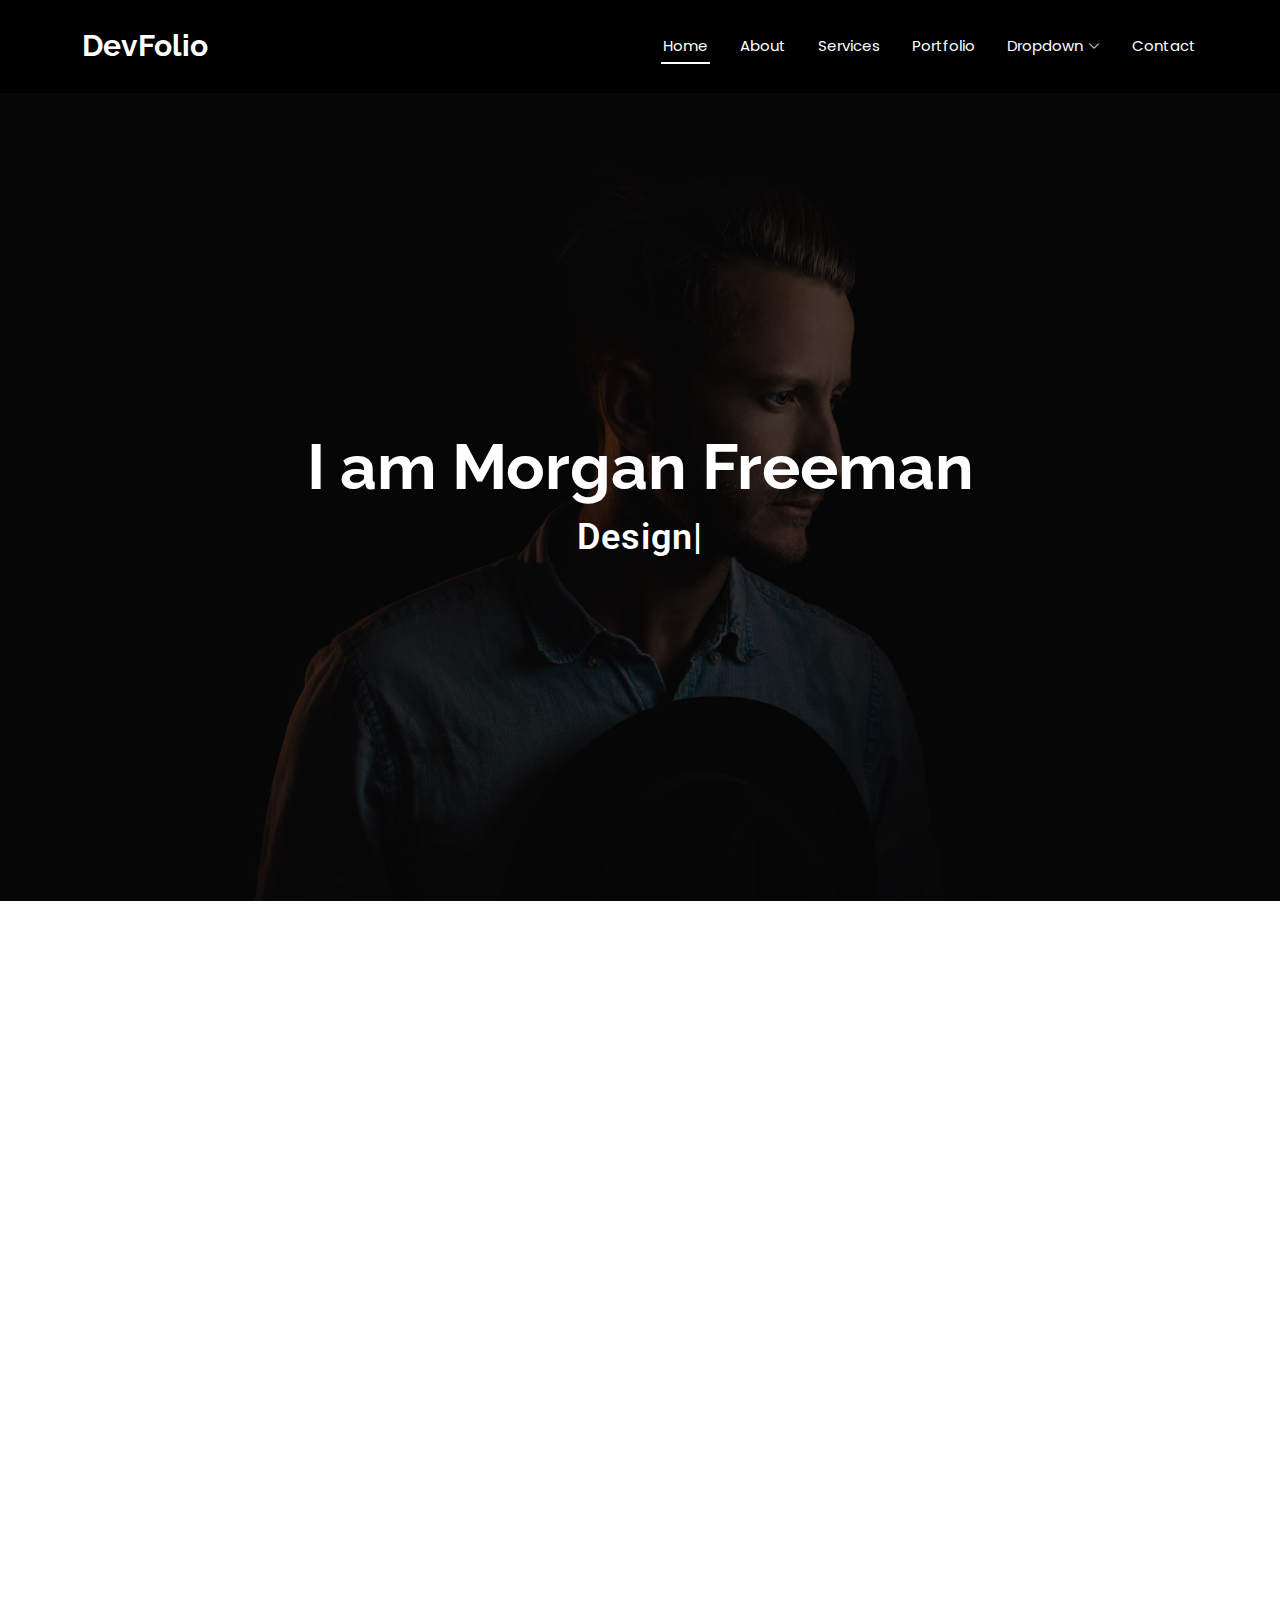
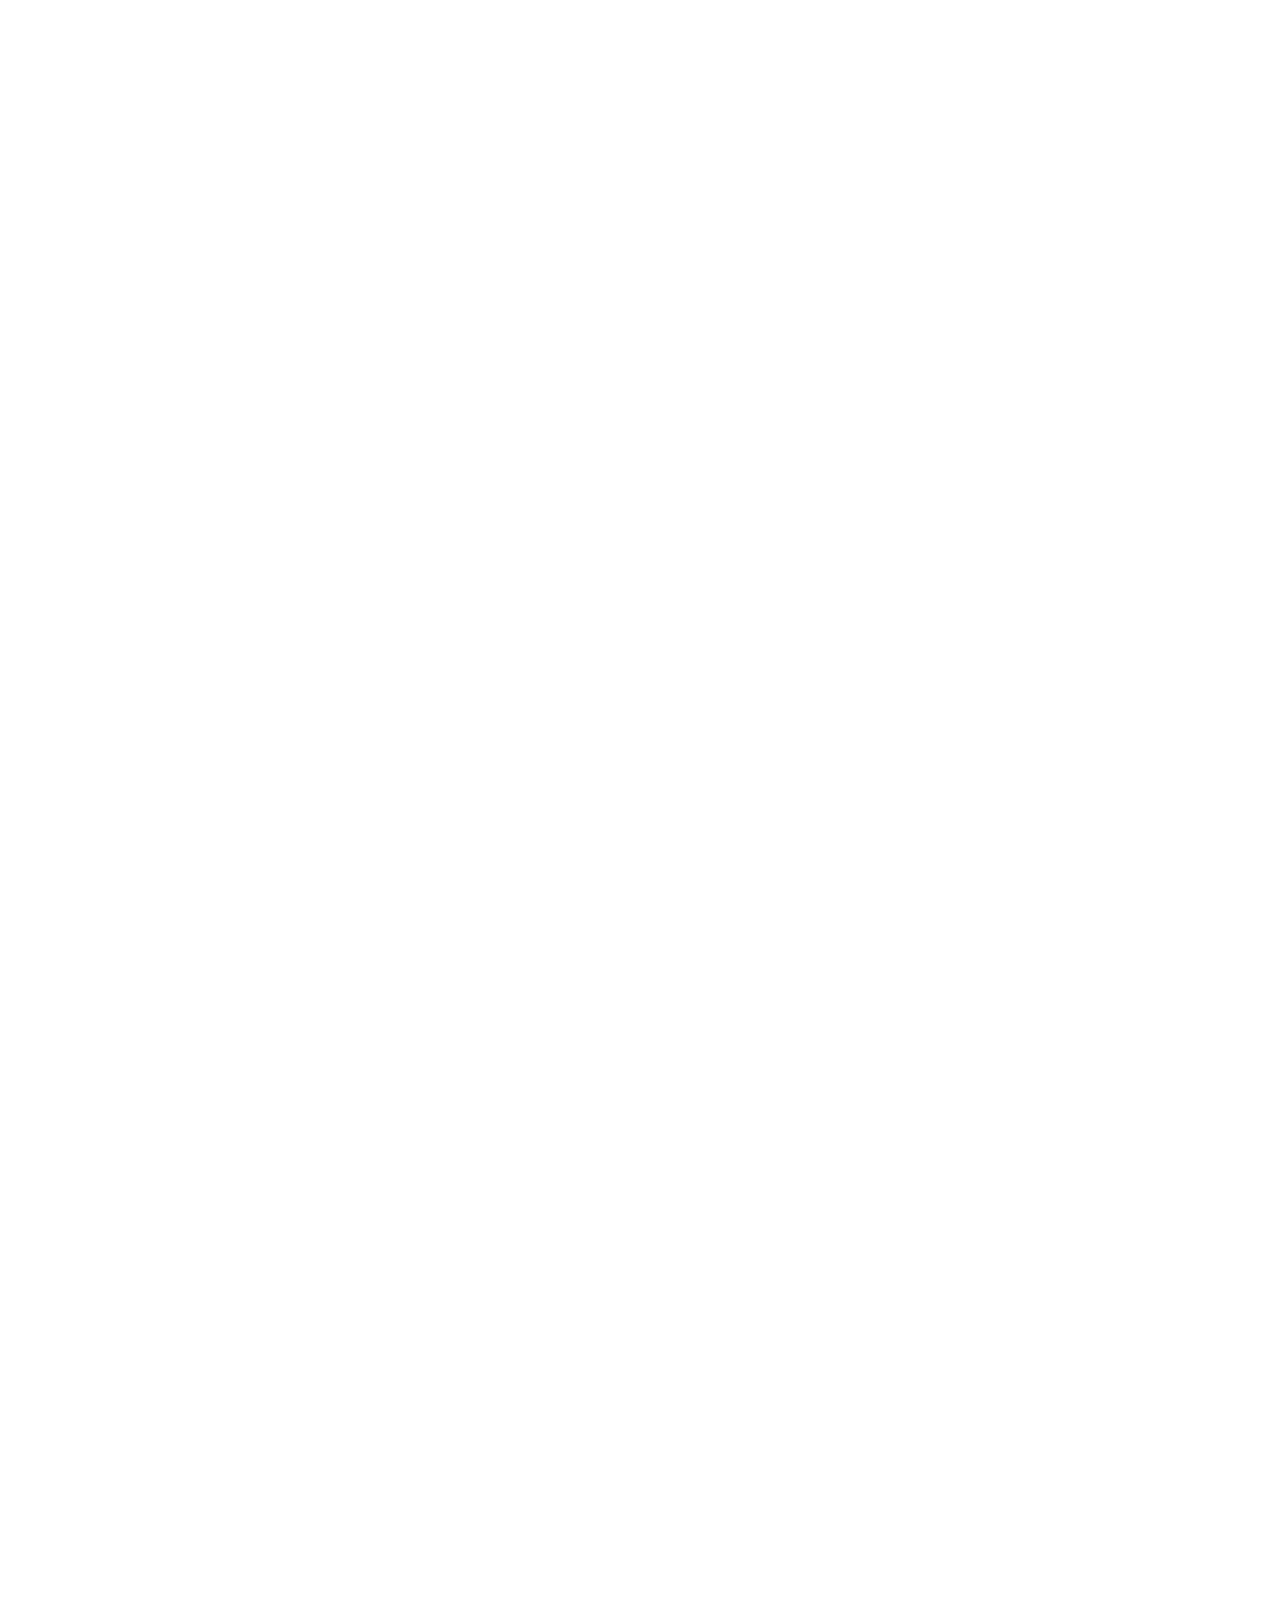
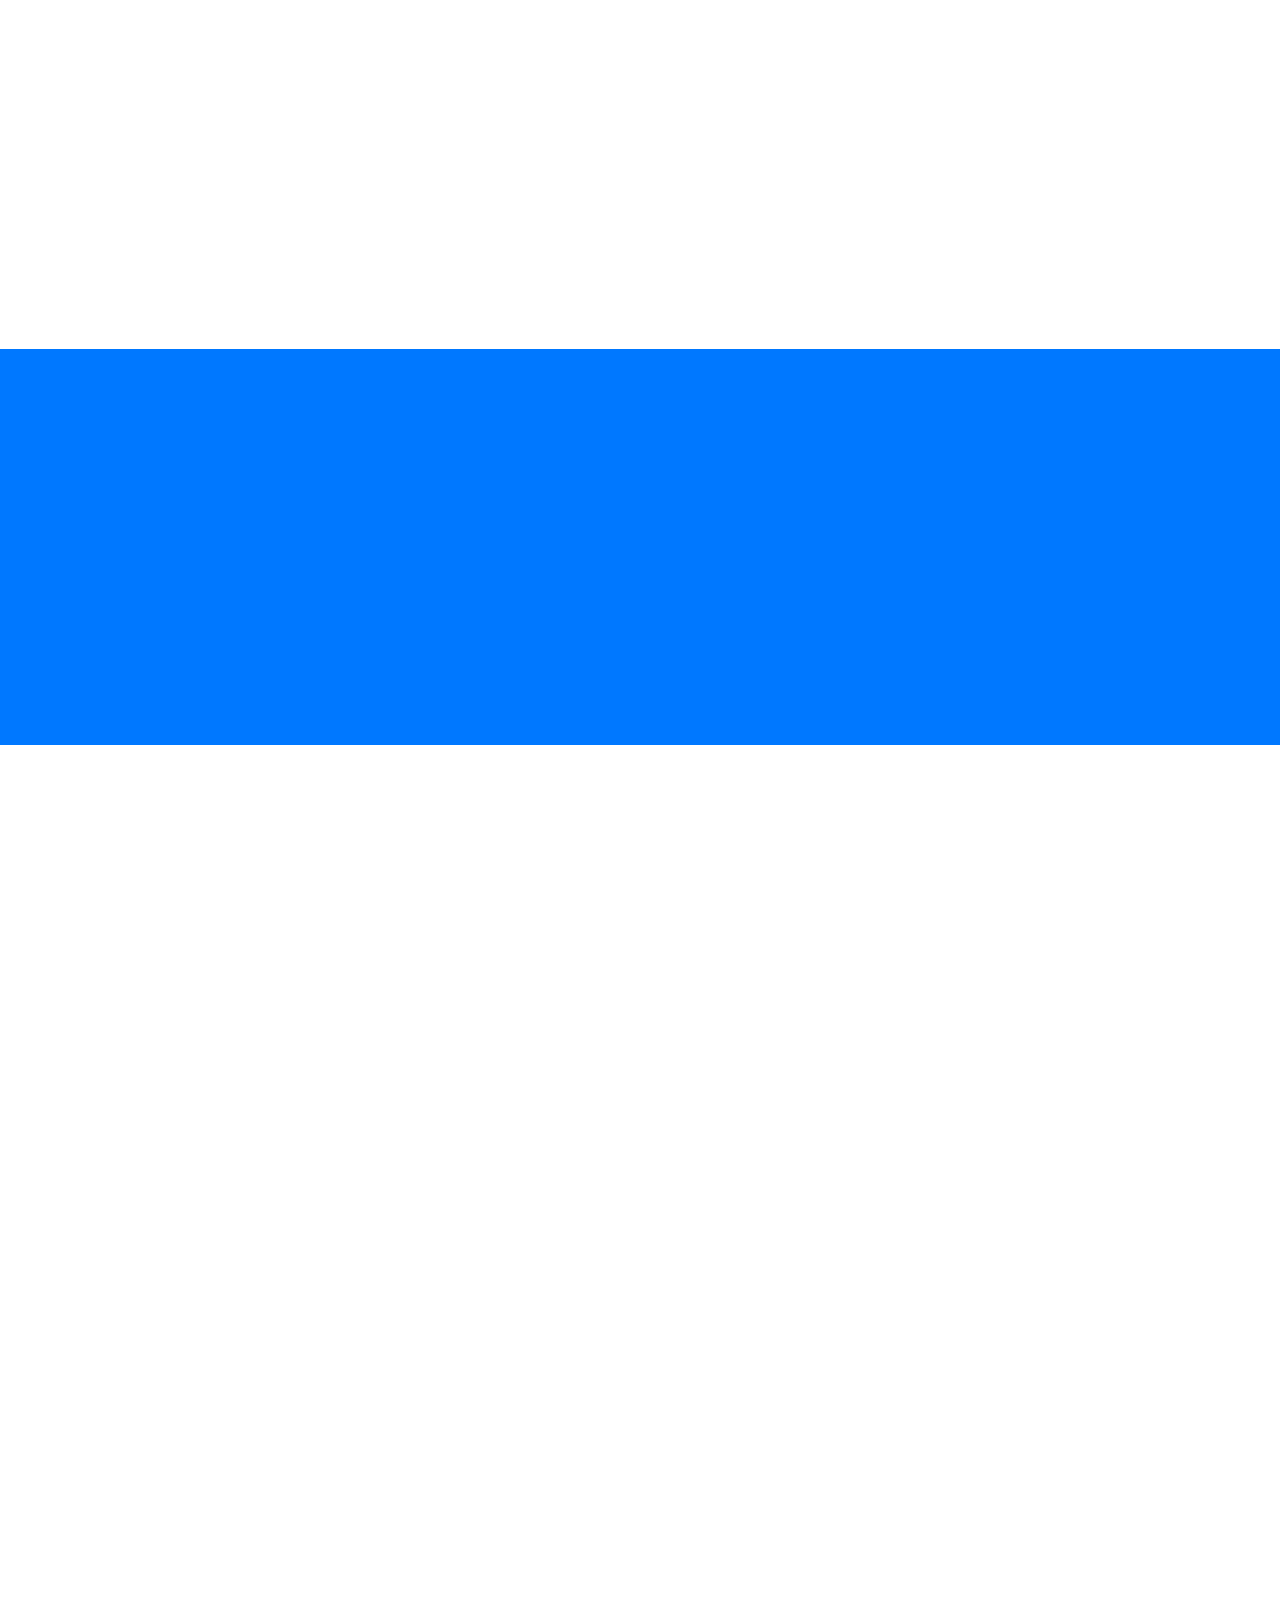
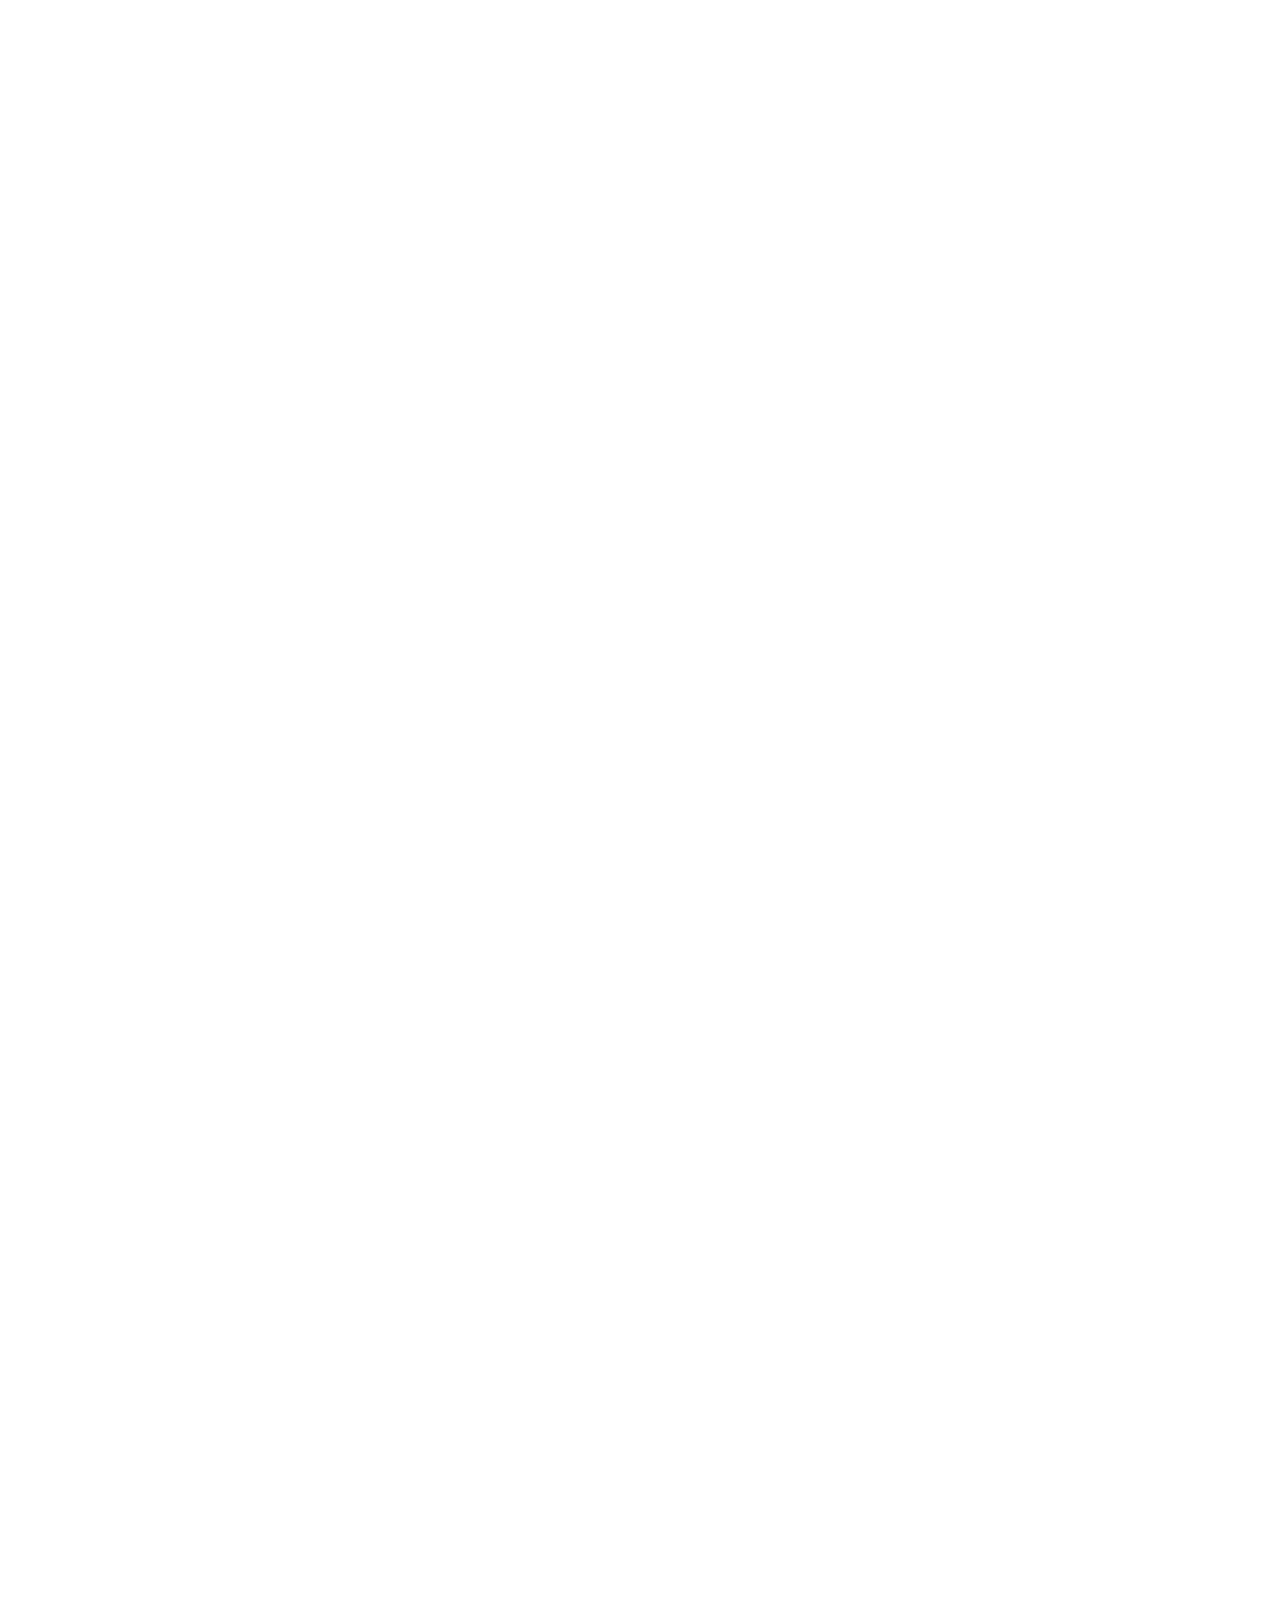
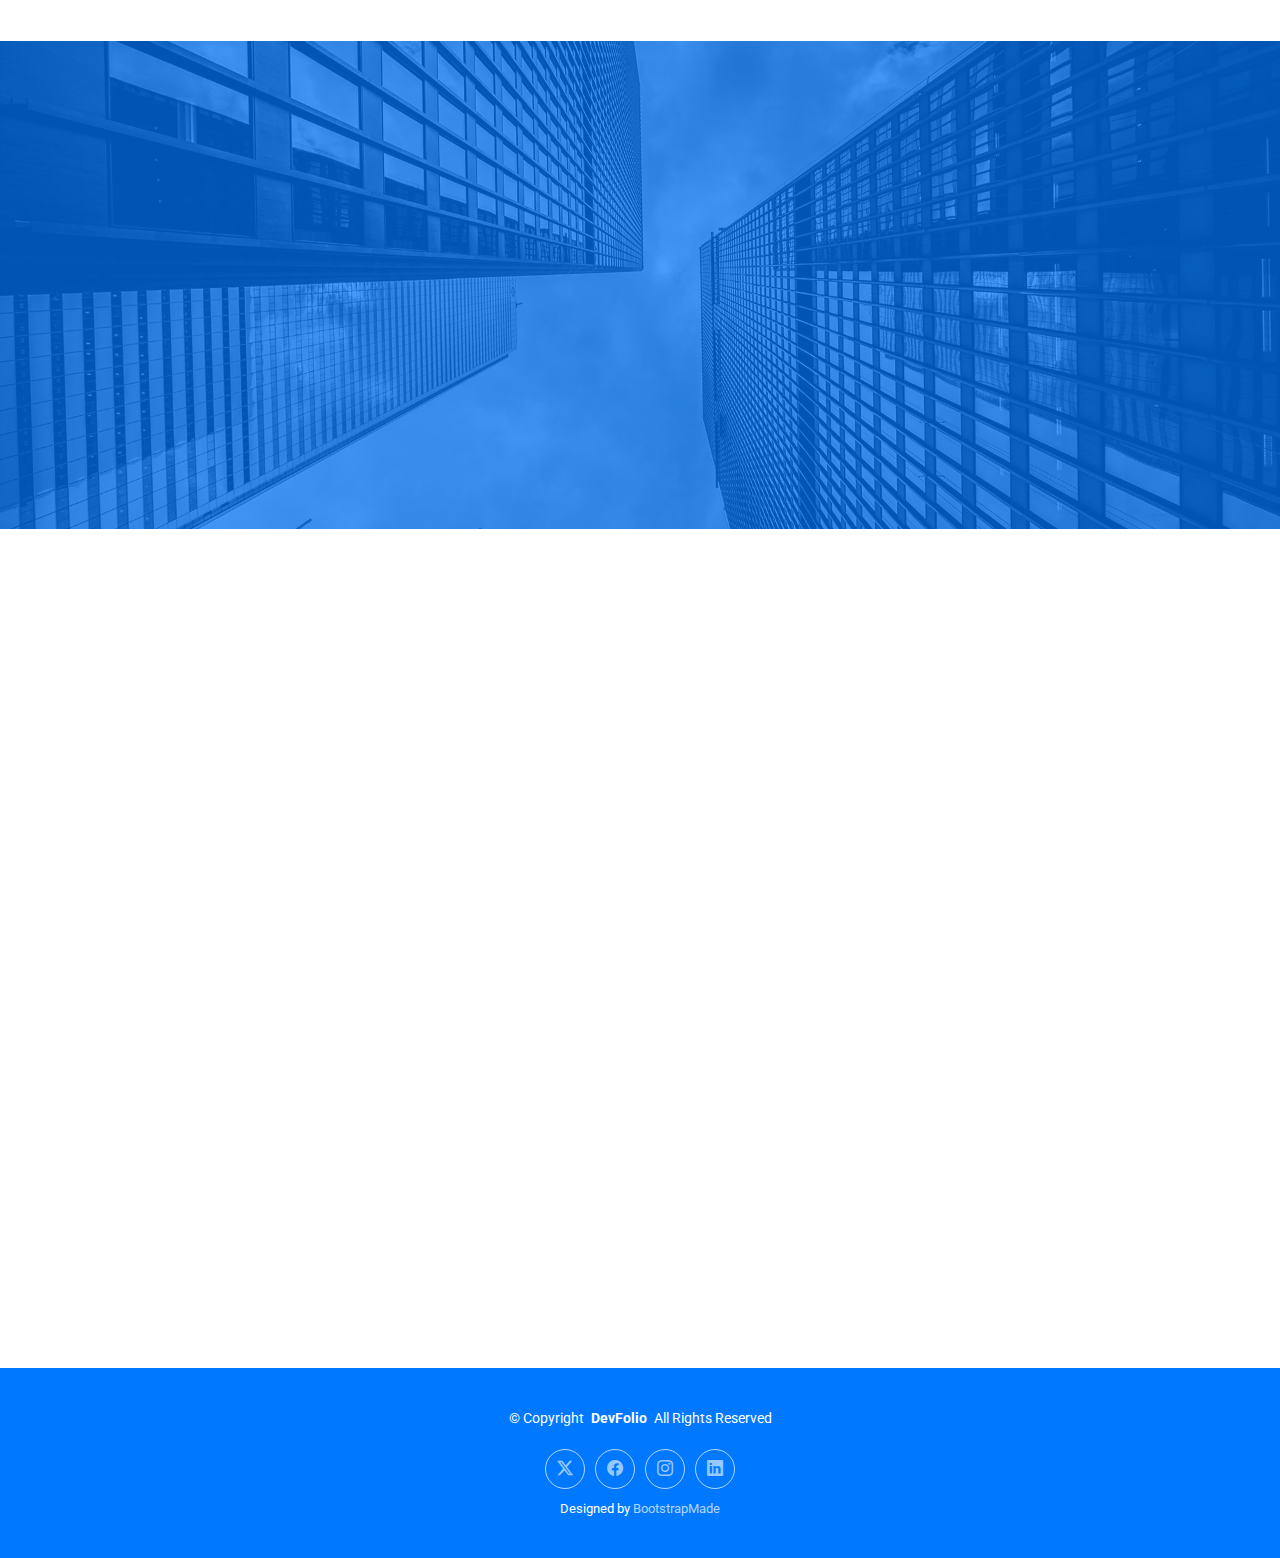
==== index.html @ d5bfbc61 "First commit" ====
<!DOCTYPE html>
<html lang="en">

<head>
  <meta charset="utf-8">
  <meta content="width=device-width, initial-scale=1.0" name="viewport">
  <title>Index - DevFolio Bootstrap Template</title>
  <meta name="description" content="">
  <meta name="keywords" content="">

  <!-- Favicons -->
  <link href="assets/img/favicon.png" rel="icon">
  <link href="assets/img/apple-touch-icon.png" rel="apple-touch-icon">

  <!-- Fonts -->
  <link href="https://fonts.googleapis.com" rel="preconnect">
  <link href="https://fonts.gstatic.com" rel="preconnect" crossorigin>
  <link href="https://fonts.googleapis.com/css2?family=Roboto:ital,wght@0,100;0,300;0,400;0,500;0,700;0,900;1,100;1,300;1,400;1,500;1,700;1,900&family=Poppins:ital,wght@0,100;0,200;0,300;0,400;0,500;0,600;0,700;0,800;0,900;1,100;1,200;1,300;1,400;1,500;1,600;1,700;1,800;1,900&family=Raleway:ital,wght@0,100;0,200;0,300;0,400;0,500;0,600;0,700;0,800;0,900;1,100;1,200;1,300;1,400;1,500;1,600;1,700;1,800;1,900&display=swap" rel="stylesheet">

  <!-- Vendor CSS Files -->
  <link href="assets/vendor/bootstrap/css/bootstrap.min.css" rel="stylesheet">
  <link href="assets/vendor/bootstrap-icons/bootstrap-icons.css" rel="stylesheet">
  <link href="assets/vendor/aos/aos.css" rel="stylesheet">
  <link href="assets/vendor/glightbox/css/glightbox.min.css" rel="stylesheet">
  <link href="assets/vendor/swiper/swiper-bundle.min.css" rel="stylesheet">

  <!-- Main CSS File -->
  <link href="assets/css/main.css" rel="stylesheet">

  <!-- =======================================================
  * Template Name: DevFolio
  * Template URL: https://bootstrapmade.com/devfolio-bootstrap-portfolio-html-template/
  * Updated: Aug 07 2024 with Bootstrap v5.3.3
  * Author: BootstrapMade.com
  * License: https://bootstrapmade.com/license/
  ======================================================== -->
</head>

<body class="index-page">

  <header id="header" class="header d-flex align-items-center sticky-top">
    <div class="container-fluid container-xl position-relative d-flex align-items-center justify-content-between">

      <a href="index.html" class="logo d-flex align-items-center">
        <!-- Uncomment the line below if you also wish to use an image logo -->
        <!-- <img src="assets/img/logo.png" alt=""> -->
        <h1 class="sitename">DevFolio</h1>
      </a>

      <nav id="navmenu" class="navmenu">
        <ul>
          <li><a href="#hero" class="active">Home<br></a></li>
          <li><a href="#about">About</a></li>
          <li><a href="#services">Services</a></li>
          <li><a href="#portfolio">Portfolio</a></li>
          <li class="dropdown"><a href="#"><span>Dropdown</span> <i class="bi bi-chevron-down toggle-dropdown"></i></a>
            <ul>
              <li><a href="#">Dropdown 1</a></li>
              <li class="dropdown"><a href="#"><span>Deep Dropdown</span> <i class="bi bi-chevron-down toggle-dropdown"></i></a>
                <ul>
                  <li><a href="#">Deep Dropdown 1</a></li>
                  <li><a href="#">Deep Dropdown 2</a></li>
                  <li><a href="#">Deep Dropdown 3</a></li>
                  <li><a href="#">Deep Dropdown 4</a></li>
                  <li><a href="#">Deep Dropdown 5</a></li>
                </ul>
              </li>
              <li><a href="#">Dropdown 2</a></li>
              <li><a href="#">Dropdown 3</a></li>
              <li><a href="#">Dropdown 4</a></li>
            </ul>
          </li>
          <li><a href="#contact">Contact</a></li>
        </ul>
        <i class="mobile-nav-toggle d-xl-none bi bi-list"></i>
      </nav>

    </div>
  </header>

  <main class="main">

    <!-- Hero Section -->
    <section id="hero" class="hero section dark-background">

      <img src="assets/img/hero-img.jpg" alt="" data-aos="fade-in">

      <div class="container d-flex flex-column align-items-center justify-content-center text-center" data-aos="fade-up" data-aos-delay="100">
        <h2>I am Morgan Freeman</h2>
        <p><span class="typed" data-typed-items="Designer, Developer, Freelancer, Photographer"></span></p>
      </div>

    </section><!-- /Hero Section -->

    <!-- About Section -->
    <section id="about" class="about section">

      <div class="container" data-aos="fade-up" data-aos-delay="100">

        <div class="row gy-4">
          <div class="col-md-6">

            <div class="row justify-content-between gy-4">
              <div class="col-lg-5">
                <img src="assets/img/profile-img.jpg" class="img-fluid" alt="">
              </div>
              <div class="col-lg-7 about-info">
                <p><strong>Name: </strong> <span>Morgan Freeman</span></p>
                <p><strong>Profile: </strong> <span>full stack developer</span></p>
                <p><strong>Email: </strong> <span>contact@example.com</span></p>
                <p><strong>Phone: </strong> <span>(617) 557-0089</span></p>
              </div>
            </div>

            <div class="skills-content skills-animation">

              <h5>Skills</h5>

              <div class="progress">
                <span class="skill"><span>HTML</span> <i class="val">100%</i></span>
                <div class="progress-bar-wrap">
                  <div class="progress-bar" role="progressbar" aria-valuenow="100" aria-valuemin="0" aria-valuemax="100"></div>
                </div>
              </div><!-- End Skills Item -->

              <div class="progress">
                <span class="skill"><span>CSS</span> <i class="val">90%</i></span>
                <div class="progress-bar-wrap">
                  <div class="progress-bar" role="progressbar" aria-valuenow="90" aria-valuemin="0" aria-valuemax="100"></div>
                </div>
              </div><!-- End Skills Item -->

              <div class="progress">
                <span class="skill"><span>JavaScript</span> <i class="val">75%</i></span>
                <div class="progress-bar-wrap">
                  <div class="progress-bar" role="progressbar" aria-valuenow="75" aria-valuemin="0" aria-valuemax="100"></div>
                </div>
              </div><!-- End Skills Item -->

              <div class="progress">
                <span class="skill"><span>Photoshop</span> <i class="val">55%</i></span>
                <div class="progress-bar-wrap">
                  <div class="progress-bar" role="progressbar" aria-valuenow="55" aria-valuemin="0" aria-valuemax="100"></div>
                </div>
              </div><!-- End Skills Item -->

            </div>
          </div>

          <div class="col-md-6">
            <div class="about-me">
              <h4>About me</h4>
              <p>
                Curabitur non nulla sit amet nisl tempus convallis quis ac lectus. Curabitur arcu erat, accumsan id
                imperdiet et, porttitor
                at sem. Praesent sapien massa, convallis a pellentesque nec, egestas non nisi. Nulla
                porttitor accumsan tincidunt.
              </p>
              <p>
                Mauris blandit aliquet elit, eget tincidunt nibh pulvinar a. Vivamus suscipit tortor eget felis
                porttitor volutpat. Vestibulum
                ac diam sit amet quam vehicula elementum sed sit amet dui. porttitor at sem.
              </p>
              <p>
                Nulla porttitor accumsan tincidunt. Quisque velit nisi, pretium ut lacinia in, elementum id enim.
                Nulla porttitor accumsan
                tincidunt. Mauris blandit aliquet elit, eget tincidunt nibh pulvinar a.
              </p>
            </div>
          </div>
        </div>

      </div>

    </section><!-- /About Section -->

    <!-- Resume Section -->
    <section id="resume" class="resume section">

      <!-- Section Title -->
      <div class="container section-title" data-aos="fade-up">
        <h2>Resume</h2>
        <p>Necessitatibus eius consequatur ex aliquid fuga eum quidem sint consectetur velit</p>
      </div><!-- End Section Title -->

      <div class="container">

        <div class="row">

          <div class="col-lg-6" data-aos="fade-up" data-aos-delay="100">
            <h3 class="resume-title">Sumary</h3>

            <div class="resume-item pb-0">
              <h4>Brandon Johnson</h4>
              <p><em>Innovative and deadline-driven Graphic Designer with 3+ years of experience designing and developing user-centered digital/print marketing material from initial concept to final, polished deliverable.</em></p>
              <ul>
                <li>Portland par 127,Orlando, FL</li>
                <li>(123) 456-7891</li>
                <li>alice.barkley@example.com</li>
              </ul>
            </div><!-- Edn Resume Item -->

            <h3 class="resume-title">Education</h3>
            <div class="resume-item">
              <h4>Master of Fine Arts &amp; Graphic Design</h4>
              <h5>2015 - 2016</h5>
              <p><em>Rochester Institute of Technology, Rochester, NY</em></p>
              <p>Qui deserunt veniam. Et sed aliquam labore tempore sed quisquam iusto autem sit. Ea vero voluptatum qui ut dignissimos deleniti nerada porti sand markend</p>
            </div><!-- Edn Resume Item -->

            <div class="resume-item">
              <h4>Bachelor of Fine Arts &amp; Graphic Design</h4>
              <h5>2010 - 2014</h5>
              <p><em>Rochester Institute of Technology, Rochester, NY</em></p>
              <p>Quia nobis sequi est occaecati aut. Repudiandae et iusto quae reiciendis et quis Eius vel ratione eius unde vitae rerum voluptates asperiores voluptatem Earum molestiae consequatur neque etlon sader mart dila</p>
            </div><!-- Edn Resume Item -->

          </div>

          <div class="col-lg-6" data-aos="fade-up" data-aos-delay="200">
            <h3 class="resume-title">Professional Experience</h3>
            <div class="resume-item">
              <h4>Senior graphic design specialist</h4>
              <h5>2019 - Present</h5>
              <p><em>Experion, New York, NY </em></p>
              <ul>
                <li>Lead in the design, development, and implementation of the graphic, layout, and production communication materials</li>
                <li>Delegate tasks to the 7 members of the design team and provide counsel on all aspects of the project. </li>
                <li>Supervise the assessment of all graphic materials in order to ensure quality and accuracy of the design</li>
                <li>Oversee the efficient use of production project budgets ranging from $2,000 - $25,000</li>
              </ul>
            </div><!-- Edn Resume Item -->

            <div class="resume-item">
              <h4>Graphic design specialist</h4>
              <h5>2017 - 2018</h5>
              <p><em>Stepping Stone Advertising, New York, NY</em></p>
              <ul>
                <li>Developed numerous marketing programs (logos, brochures,infographics, presentations, and advertisements).</li>
                <li>Managed up to 5 projects or tasks at a given time while under pressure</li>
                <li>Recommended and consulted with clients on the most appropriate graphic design</li>
                <li>Created 4+ design presentations and proposals a month for clients and account managers</li>
              </ul>
            </div><!-- Edn Resume Item -->

          </div>

        </div>

      </div>

    </section><!-- /Resume Section -->

    <!-- Services Section -->
    <section id="services" class="services section">

      <!-- Section Title -->
      <div class="container section-title" data-aos="fade-up">
        <h2>Services</h2>
        <p>Necessitatibus eius consequatur ex aliquid fuga eum quidem sint consectetur velit</p>
      </div><!-- End Section Title -->

      <div class="container">

        <div class="row gy-4">

          <div class="col-lg-4 col-md-6" data-aos="fade-up" data-aos-delay="100">
            <div class="service-item  position-relative">
              <div class="icon">
                <i class="bi bi-activity"></i>
              </div>
              <a href="#" class="stretched-link">
                <h3>Nesciunt Mete</h3>
              </a>
              <p>Provident nihil minus qui consequatur non omnis maiores. Eos accusantium minus dolores iure perferendis tempore et consequatur.</p>
            </div>
          </div><!-- End Service Item -->

          <div class="col-lg-4 col-md-6" data-aos="fade-up" data-aos-delay="200">
            <div class="service-item position-relative">
              <div class="icon">
                <i class="bi bi-broadcast"></i>
              </div>
              <a href="#" class="stretched-link">
                <h3>Eosle Commodi</h3>
              </a>
              <p>Ut autem aut autem non a. Sint sint sit facilis nam iusto sint. Libero corrupti neque eum hic non ut nesciunt dolorem.</p>
            </div>
          </div><!-- End Service Item -->

          <div class="col-lg-4 col-md-6" data-aos="fade-up" data-aos-delay="300">
            <div class="service-item position-relative">
              <div class="icon">
                <i class="bi bi-easel"></i>
              </div>
              <a href="#" class="stretched-link">
                <h3>Ledo Markt</h3>
              </a>
              <p>Ut excepturi voluptatem nisi sed. Quidem fuga consequatur. Minus ea aut. Vel qui id voluptas adipisci eos earum corrupti.</p>
            </div>
          </div><!-- End Service Item -->

          <div class="col-lg-4 col-md-6" data-aos="fade-up" data-aos-delay="400">
            <div class="service-item position-relative">
              <div class="icon">
                <i class="bi bi-bounding-box-circles"></i>
              </div>
              <a href="#" class="stretched-link">
                <h3>Asperiores Commodit</h3>
              </a>
              <p>Non et temporibus minus omnis sed dolor esse consequatur. Cupiditate sed error ea fuga sit provident adipisci neque.</p>
              <a href="#" class="stretched-link"></a>
            </div>
          </div><!-- End Service Item -->

          <div class="col-lg-4 col-md-6" data-aos="fade-up" data-aos-delay="500">
            <div class="service-item position-relative">
              <div class="icon">
                <i class="bi bi-calendar4-week"></i>
              </div>
              <a href="#" class="stretched-link">
                <h3>Velit Doloremque</h3>
              </a>
              <p>Cumque et suscipit saepe. Est maiores autem enim facilis ut aut ipsam corporis aut. Sed animi at autem alias eius labore.</p>
              <a href="#" class="stretched-link"></a>
            </div>
          </div><!-- End Service Item -->

          <div class="col-lg-4 col-md-6" data-aos="fade-up" data-aos-delay="600">
            <div class="service-item position-relative">
              <div class="icon">
                <i class="bi bi-chat-square-text"></i>
              </div>
              <a href="#" class="stretched-link">
                <h3>Dolori Architecto</h3>
              </a>
              <p>Hic molestias ea quibusdam eos. Fugiat enim doloremque aut neque non et debitis iure. Corrupti recusandae ducimus enim.</p>
              <a href="#" class="stretched-link"></a>
            </div>
          </div><!-- End Service Item -->

        </div>

      </div>

    </section><!-- /Services Section -->

    <!-- Stats Section -->
    <section id="stats" class="stats section accent-background">

      <img src="assets/img/stats-bg.jpg" alt="" data-aos="fade-in">

      <div class="container position-relative" data-aos="fade-up" data-aos-delay="100">

        <div class="row gy-4">

          <div class="col-lg-3 col-md-6">
            <div class="stats-item text-center w-100 h-100">
              <span data-purecounter-start="0" data-purecounter-end="232" data-purecounter-duration="0" class="purecounter">232</span>
              <p>Clients</p>
            </div>
          </div><!-- End Stats Item -->

          <div class="col-lg-3 col-md-6">
            <div class="stats-item text-center w-100 h-100">
              <span data-purecounter-start="0" data-purecounter-end="521" data-purecounter-duration="0" class="purecounter">521</span>
              <p>Projects</p>
            </div>
          </div><!-- End Stats Item -->

          <div class="col-lg-3 col-md-6">
            <div class="stats-item text-center w-100 h-100">
              <span data-purecounter-start="0" data-purecounter-end="1453" data-purecounter-duration="0" class="purecounter">1453</span>
              <p>Hours Of Support</p>
            </div>
          </div><!-- End Stats Item -->

          <div class="col-lg-3 col-md-6">
            <div class="stats-item text-center w-100 h-100">
              <span data-purecounter-start="0" data-purecounter-end="32" data-purecounter-duration="0" class="purecounter">32</span>
              <p>Awards</p>
            </div>
          </div><!-- End Stats Item -->

        </div>

      </div>

    </section><!-- /Stats Section -->

    <!-- Portfolio Section -->
    <section id="portfolio" class="portfolio section">

      <!-- Section Title -->
      <div class="container section-title" data-aos="fade-up">
        <h2>Portfolio</h2>
        <p>Necessitatibus eius consequatur ex aliquid fuga eum quidem sint consectetur velit</p>
      </div><!-- End Section Title -->

      <div class="container">

        <div class="isotope-layout" data-default-filter="*" data-layout="masonry" data-sort="original-order">

          <ul class="portfolio-filters isotope-filters" data-aos="fade-up" data-aos-delay="100">
            <li data-filter="*" class="filter-active">All</li>
            <li data-filter=".filter-app">App</li>
            <li data-filter=".filter-product">Product</li>
            <li data-filter=".filter-branding">Branding</li>
            <li data-filter=".filter-books">Books</li>
          </ul><!-- End Portfolio Filters -->

          <div class="row gy-4 isotope-container" data-aos="fade-up" data-aos-delay="200">

            <div class="col-lg-4 col-md-6 portfolio-item isotope-item filter-app">
              <img src="assets/img/portfolio/app-1.jpg" class="img-fluid" alt="">
              <div class="portfolio-info">
                <h4>App 1</h4>
                <p>Lorem ipsum, dolor sit amet consectetur</p>
                <a href="assets/img/portfolio/app-1.jpg" title="App 1" data-gallery="portfolio-gallery-app" class="glightbox preview-link"><i class="bi bi-zoom-in"></i></a>
                <a href="portfolio-details.html" title="More Details" class="details-link"><i class="bi bi-link-45deg"></i></a>
              </div>
            </div><!-- End Portfolio Item -->

            <div class="col-lg-4 col-md-6 portfolio-item isotope-item filter-product">
              <img src="assets/img/portfolio/product-1.jpg" class="img-fluid" alt="">
              <div class="portfolio-info">
                <h4>Product 1</h4>
                <p>Lorem ipsum, dolor sit amet consectetur</p>
                <a href="assets/img/portfolio/product-1.jpg" title="Product 1" data-gallery="portfolio-gallery-product" class="glightbox preview-link"><i class="bi bi-zoom-in"></i></a>
                <a href="portfolio-details.html" title="More Details" class="details-link"><i class="bi bi-link-45deg"></i></a>
              </div>
            </div><!-- End Portfolio Item -->

            <div class="col-lg-4 col-md-6 portfolio-item isotope-item filter-branding">
              <img src="assets/img/portfolio/branding-1.jpg" class="img-fluid" alt="">
              <div class="portfolio-info">
                <h4>Branding 1</h4>
                <p>Lorem ipsum, dolor sit amet consectetur</p>
                <a href="assets/img/portfolio/branding-1.jpg" title="Branding 1" data-gallery="portfolio-gallery-branding" class="glightbox preview-link"><i class="bi bi-zoom-in"></i></a>
                <a href="portfolio-details.html" title="More Details" class="details-link"><i class="bi bi-link-45deg"></i></a>
              </div>
            </div><!-- End Portfolio Item -->

            <div class="col-lg-4 col-md-6 portfolio-item isotope-item filter-books">
              <img src="assets/img/portfolio/books-1.jpg" class="img-fluid" alt="">
              <div class="portfolio-info">
                <h4>Books 1</h4>
                <p>Lorem ipsum, dolor sit amet consectetur</p>
                <a href="assets/img/portfolio/books-1.jpg" title="Branding 1" data-gallery="portfolio-gallery-book" class="glightbox preview-link"><i class="bi bi-zoom-in"></i></a>
                <a href="portfolio-details.html" title="More Details" class="details-link"><i class="bi bi-link-45deg"></i></a>
              </div>
            </div><!-- End Portfolio Item -->

            <div class="col-lg-4 col-md-6 portfolio-item isotope-item filter-app">
              <img src="assets/img/portfolio/app-2.jpg" class="img-fluid" alt="">
              <div class="portfolio-info">
                <h4>App 2</h4>
                <p>Lorem ipsum, dolor sit amet consectetur</p>
                <a href="assets/img/portfolio/app-2.jpg" title="App 2" data-gallery="portfolio-gallery-app" class="glightbox preview-link"><i class="bi bi-zoom-in"></i></a>
                <a href="portfolio-details.html" title="More Details" class="details-link"><i class="bi bi-link-45deg"></i></a>
              </div>
            </div><!-- End Portfolio Item -->

            <div class="col-lg-4 col-md-6 portfolio-item isotope-item filter-product">
              <img src="assets/img/portfolio/product-2.jpg" class="img-fluid" alt="">
              <div class="portfolio-info">
                <h4>Product 2</h4>
                <p>Lorem ipsum, dolor sit amet consectetur</p>
                <a href="assets/img/portfolio/product-2.jpg" title="Product 2" data-gallery="portfolio-gallery-product" class="glightbox preview-link"><i class="bi bi-zoom-in"></i></a>
                <a href="portfolio-details.html" title="More Details" class="details-link"><i class="bi bi-link-45deg"></i></a>
              </div>
            </div><!-- End Portfolio Item -->

            <div class="col-lg-4 col-md-6 portfolio-item isotope-item filter-branding">
              <img src="assets/img/portfolio/branding-2.jpg" class="img-fluid" alt="">
              <div class="portfolio-info">
                <h4>Branding 2</h4>
                <p>Lorem ipsum, dolor sit amet consectetur</p>
                <a href="assets/img/portfolio/branding-2.jpg" title="Branding 2" data-gallery="portfolio-gallery-branding" class="glightbox preview-link"><i class="bi bi-zoom-in"></i></a>
                <a href="portfolio-details.html" title="More Details" class="details-link"><i class="bi bi-link-45deg"></i></a>
              </div>
            </div><!-- End Portfolio Item -->

            <div class="col-lg-4 col-md-6 portfolio-item isotope-item filter-books">
              <img src="assets/img/portfolio/books-2.jpg" class="img-fluid" alt="">
              <div class="portfolio-info">
                <h4>Books 2</h4>
                <p>Lorem ipsum, dolor sit amet consectetur</p>
                <a href="assets/img/portfolio/books-2.jpg" title="Branding 2" data-gallery="portfolio-gallery-book" class="glightbox preview-link"><i class="bi bi-zoom-in"></i></a>
                <a href="portfolio-details.html" title="More Details" class="details-link"><i class="bi bi-link-45deg"></i></a>
              </div>
            </div><!-- End Portfolio Item -->

            <div class="col-lg-4 col-md-6 portfolio-item isotope-item filter-app">
              <img src="assets/img/portfolio/app-3.jpg" class="img-fluid" alt="">
              <div class="portfolio-info">
                <h4>App 3</h4>
                <p>Lorem ipsum, dolor sit amet consectetur</p>
                <a href="assets/img/portfolio/app-3.jpg" title="App 3" data-gallery="portfolio-gallery-app" class="glightbox preview-link"><i class="bi bi-zoom-in"></i></a>
                <a href="portfolio-details.html" title="More Details" class="details-link"><i class="bi bi-link-45deg"></i></a>
              </div>
            </div><!-- End Portfolio Item -->

            <div class="col-lg-4 col-md-6 portfolio-item isotope-item filter-product">
              <img src="assets/img/portfolio/product-3.jpg" class="img-fluid" alt="">
              <div class="portfolio-info">
                <h4>Product 3</h4>
                <p>Lorem ipsum, dolor sit amet consectetur</p>
                <a href="assets/img/portfolio/product-3.jpg" title="Product 3" data-gallery="portfolio-gallery-product" class="glightbox preview-link"><i class="bi bi-zoom-in"></i></a>
                <a href="portfolio-details.html" title="More Details" class="details-link"><i class="bi bi-link-45deg"></i></a>
              </div>
            </div><!-- End Portfolio Item -->

            <div class="col-lg-4 col-md-6 portfolio-item isotope-item filter-branding">
              <img src="assets/img/portfolio/branding-3.jpg" class="img-fluid" alt="">
              <div class="portfolio-info">
                <h4>Branding 3</h4>
                <p>Lorem ipsum, dolor sit amet consectetur</p>
                <a href="assets/img/portfolio/branding-3.jpg" title="Branding 2" data-gallery="portfolio-gallery-branding" class="glightbox preview-link"><i class="bi bi-zoom-in"></i></a>
                <a href="portfolio-details.html" title="More Details" class="details-link"><i class="bi bi-link-45deg"></i></a>
              </div>
            </div><!-- End Portfolio Item -->

            <div class="col-lg-4 col-md-6 portfolio-item isotope-item filter-books">
              <img src="assets/img/portfolio/books-3.jpg" class="img-fluid" alt="">
              <div class="portfolio-info">
                <h4>Books 3</h4>
                <p>Lorem ipsum, dolor sit amet consectetur</p>
                <a href="assets/img/portfolio/books-3.jpg" title="Branding 3" data-gallery="portfolio-gallery-book" class="glightbox preview-link"><i class="bi bi-zoom-in"></i></a>
                <a href="portfolio-details.html" title="More Details" class="details-link"><i class="bi bi-link-45deg"></i></a>
              </div>
            </div><!-- End Portfolio Item -->

          </div><!-- End Portfolio Container -->

        </div>

      </div>

    </section><!-- /Portfolio Section -->

    <!-- Pricing Section -->
    <section id="pricing" class="pricing section">

      <!-- Section Title -->
      <div class="container section-title" data-aos="fade-up">
        <h2>Pricing</h2>
        <p>Necessitatibus eius consequatur ex aliquid fuga eum quidem sint consectetur velit</p>
      </div><!-- End Section Title -->

      <div class="container" data-aos="fade-up" data-aos-delay="100">

        <div class="row gy-4 gx-lg-5">

          <div class="col-lg-6">
            <div class="pricing-item d-flex justify-content-between">
              <h3>Portrait Photography</h3>
              <h4>$160.00</h4>
            </div>
          </div><!-- End Pricing Item -->

          <div class="col-lg-6">
            <div class="pricing-item d-flex justify-content-between">
              <h3>Fashion Photography</h3>
              <h4>$300.00</h4>
            </div>
          </div><!-- End Pricing Item -->

          <div class="col-lg-6">
            <div class="pricing-item d-flex justify-content-between">
              <h3>Sports Photography</h3>
              <h4>$200.00</h4>
            </div>
          </div><!-- End Pricing Item -->

          <div class="col-lg-6">
            <div class="pricing-item d-flex justify-content-between">
              <h3>Still Life Photography</h3>
              <h4>$120.00</h4>
            </div>
          </div><!-- End Pricing Item -->

          <div class="col-lg-6">
            <div class="pricing-item d-flex justify-content-between">
              <h3>Wedding Photography</h3>
              <h4>$500.00</h4>
            </div>
          </div><!-- End Pricing Item -->

          <div class="col-lg-6">
            <div class="pricing-item d-flex justify-content-between">
              <h3>Photojournalism</h3>
              <h4>$200.00</h4>
            </div>
          </div><!-- End Pricing Item -->

        </div>

      </div>

    </section><!-- /Pricing Section -->

    <!-- Faq Section -->
    <section id="faq" class="faq section">

      <div class="container">

        <div class="row gy-4">

          <div class="col-lg-4" data-aos="fade-up" data-aos-delay="100">
            <div class="content px-xl-5">
              <h3><span>Frequently Asked </span><strong>Questions</strong></h3>
              <p>
                Lorem ipsum dolor sit amet, consectetur adipiscing elit, sed do eiusmod tempor incididunt ut labore et dolore magna aliqua. Duis aute irure dolor in reprehenderit
              </p>
            </div>
          </div>

          <div class="col-lg-8" data-aos="fade-up" data-aos-delay="200">

            <div class="faq-container">
              <div class="faq-item faq-active">
                <h3><span class="num">1.</span> <span>Non consectetur a erat nam at lectus urna duis?</span></h3>
                <div class="faq-content">
                  <p>Feugiat pretium nibh ipsum consequat. Tempus iaculis urna id volutpat lacus laoreet non curabitur gravida. Venenatis lectus magna fringilla urna porttitor rhoncus dolor purus non.</p>
                </div>
                <i class="faq-toggle bi bi-chevron-right"></i>
              </div><!-- End Faq item-->

              <div class="faq-item">
                <h3><span class="num">2.</span> <span>Feugiat scelerisque varius morbi enim nunc faucibus a pellentesque?</span></h3>
                <div class="faq-content">
                  <p>Dolor sit amet consectetur adipiscing elit pellentesque habitant morbi. Id interdum velit laoreet id donec ultrices. Fringilla phasellus faucibus scelerisque eleifend donec pretium. Est pellentesque elit ullamcorper dignissim. Mauris ultrices eros in cursus turpis massa tincidunt dui.</p>
                </div>
                <i class="faq-toggle bi bi-chevron-right"></i>
              </div><!-- End Faq item-->

              <div class="faq-item">
                <h3><span class="num">3.</span> <span>Dolor sit amet consectetur adipiscing elit pellentesque?</span></h3>
                <div class="faq-content">
                  <p>Eleifend mi in nulla posuere sollicitudin aliquam ultrices sagittis orci. Faucibus pulvinar elementum integer enim. Sem nulla pharetra diam sit amet nisl suscipit. Rutrum tellus pellentesque eu tincidunt. Lectus urna duis convallis convallis tellus. Urna molestie at elementum eu facilisis sed odio morbi quis</p>
                </div>
                <i class="faq-toggle bi bi-chevron-right"></i>
              </div><!-- End Faq item-->

              <div class="faq-item">
                <h3><span class="num">4.</span> <span>Ac odio tempor orci dapibus. Aliquam eleifend mi in nulla?</span></h3>
                <div class="faq-content">
                  <p>Dolor sit amet consectetur adipiscing elit pellentesque habitant morbi. Id interdum velit laoreet id donec ultrices. Fringilla phasellus faucibus scelerisque eleifend donec pretium. Est pellentesque elit ullamcorper dignissim. Mauris ultrices eros in cursus turpis massa tincidunt dui.</p>
                </div>
                <i class="faq-toggle bi bi-chevron-right"></i>
              </div><!-- End Faq item-->

              <div class="faq-item">
                <h3><span class="num">5.</span> <span>Tempus quam pellentesque nec nam aliquam sem et tortor consequat?</span></h3>
                <div class="faq-content">
                  <p>Molestie a iaculis at erat pellentesque adipiscing commodo. Dignissim suspendisse in est ante in. Nunc vel risus commodo viverra maecenas accumsan. Sit amet nisl suscipit adipiscing bibendum est. Purus gravida quis blandit turpis cursus in</p>
                </div>
                <i class="faq-toggle bi bi-chevron-right"></i>
              </div><!-- End Faq item-->

            </div>

          </div>
        </div>

      </div>

    </section><!-- /Faq Section -->

    <!-- Testimonials Section -->
    <section id="testimonials" class="testimonials section accent-background">

      <img src="assets/img/testimonials-bg.jpg" class="testimonials-bg" alt="">

      <div class="container" data-aos="fade-up" data-aos-delay="100">

        <div class="swiper init-swiper">
          <script type="application/json" class="swiper-config">
            {
              "loop": true,
              "speed": 600,
              "autoplay": {
                "delay": 5000
              },
              "slidesPerView": "auto",
              "pagination": {
                "el": ".swiper-pagination",
                "type": "bullets",
                "clickable": true
              }
            }
          </script>
          <div class="swiper-wrapper">

            <div class="swiper-slide">
              <div class="testimonial-item">
                <img src="assets/img/testimonials/testimonials-1.jpg" class="testimonial-img" alt="">
                <h3>Saul Goodman</h3>
                <h4>Ceo &amp; Founder</h4>
                <div class="stars">
                  <i class="bi bi-star-fill"></i><i class="bi bi-star-fill"></i><i class="bi bi-star-fill"></i><i class="bi bi-star-fill"></i><i class="bi bi-star-fill"></i>
                </div>
                <p>
                  <i class="bi bi-quote quote-icon-left"></i>
                  <span>Proin iaculis purus consequat sem cure digni ssim donec porttitora entum suscipit rhoncus. Accusantium quam, ultricies eget id, aliquam eget nibh et. Maecen aliquam, risus at semper.</span>
                  <i class="bi bi-quote quote-icon-right"></i>
                </p>
              </div>
            </div><!-- End testimonial item -->

            <div class="swiper-slide">
              <div class="testimonial-item">
                <img src="assets/img/testimonials/testimonials-2.jpg" class="testimonial-img" alt="">
                <h3>Sara Wilsson</h3>
                <h4>Designer</h4>
                <div class="stars">
                  <i class="bi bi-star-fill"></i><i class="bi bi-star-fill"></i><i class="bi bi-star-fill"></i><i class="bi bi-star-fill"></i><i class="bi bi-star-fill"></i>
                </div>
                <p>
                  <i class="bi bi-quote quote-icon-left"></i>
                  <span>Export tempor illum tamen malis malis eram quae irure esse labore quem cillum quid cillum eram malis quorum velit fore eram velit sunt aliqua noster fugiat irure amet legam anim culpa.</span>
                  <i class="bi bi-quote quote-icon-right"></i>
                </p>
              </div>
            </div><!-- End testimonial item -->

            <div class="swiper-slide">
              <div class="testimonial-item">
                <img src="assets/img/testimonials/testimonials-3.jpg" class="testimonial-img" alt="">
                <h3>Jena Karlis</h3>
                <h4>Store Owner</h4>
                <div class="stars">
                  <i class="bi bi-star-fill"></i><i class="bi bi-star-fill"></i><i class="bi bi-star-fill"></i><i class="bi bi-star-fill"></i><i class="bi bi-star-fill"></i>
                </div>
                <p>
                  <i class="bi bi-quote quote-icon-left"></i>
                  <span>Enim nisi quem export duis labore cillum quae magna enim sint quorum nulla quem veniam duis minim tempor labore quem eram duis noster aute amet eram fore quis sint minim.</span>
                  <i class="bi bi-quote quote-icon-right"></i>
                </p>
              </div>
            </div><!-- End testimonial item -->

            <div class="swiper-slide">
              <div class="testimonial-item">
                <img src="assets/img/testimonials/testimonials-4.jpg" class="testimonial-img" alt="">
                <h3>Matt Brandon</h3>
                <h4>Freelancer</h4>
                <div class="stars">
                  <i class="bi bi-star-fill"></i><i class="bi bi-star-fill"></i><i class="bi bi-star-fill"></i><i class="bi bi-star-fill"></i><i class="bi bi-star-fill"></i>
                </div>
                <p>
                  <i class="bi bi-quote quote-icon-left"></i>
                  <span>Fugiat enim eram quae cillum dolore dolor amet nulla culpa multos export minim fugiat minim velit minim dolor enim duis veniam ipsum anim magna sunt elit fore quem dolore labore illum veniam.</span>
                  <i class="bi bi-quote quote-icon-right"></i>
                </p>
              </div>
            </div><!-- End testimonial item -->

            <div class="swiper-slide">
              <div class="testimonial-item">
                <img src="assets/img/testimonials/testimonials-5.jpg" class="testimonial-img" alt="">
                <h3>John Larson</h3>
                <h4>Entrepreneur</h4>
                <div class="stars">
                  <i class="bi bi-star-fill"></i><i class="bi bi-star-fill"></i><i class="bi bi-star-fill"></i><i class="bi bi-star-fill"></i><i class="bi bi-star-fill"></i>
                </div>
                <p>
                  <i class="bi bi-quote quote-icon-left"></i>
                  <span>Quis quorum aliqua sint quem legam fore sunt eram irure aliqua veniam tempor noster veniam enim culpa labore duis sunt culpa nulla illum cillum fugiat legam esse veniam culpa fore nisi cillum quid.</span>
                  <i class="bi bi-quote quote-icon-right"></i>
                </p>
              </div>
            </div><!-- End testimonial item -->

          </div>
          <div class="swiper-pagination"></div>
        </div>

      </div>

    </section><!-- /Testimonials Section -->

    <!-- Contact Section -->
    <section id="contact" class="contact section">

      <!-- Section Title -->
      <div class="container section-title" data-aos="fade-up">
        <h2>Contact</h2>
        <p>Necessitatibus eius consequatur ex aliquid fuga eum quidem sint consectetur velit</p>
      </div><!-- End Section Title -->

      <div class="container" data-aos="fade-up" data-aos-delay="100">

        <div class="info-wrap" data-aos="fade-up" data-aos-delay="200">
          <div class="row gy-5">

            <div class="col-lg-4">
              <div class="info-item d-flex align-items-center">
                <i class="bi bi-geo-alt flex-shrink-0"></i>
                <div>
                  <h3>Address</h3>
                  <p>A108 Adam Street, New York, NY 535022</p>
                </div>
              </div>
            </div><!-- End Info Item -->

            <div class="col-lg-4">
              <div class="info-item d-flex align-items-center">
                <i class="bi bi-telephone flex-shrink-0"></i>
                <div>
                  <h3>Call Us</h3>
                  <p>+1 5589 55488 55</p>
                </div>
              </div>
            </div><!-- End Info Item -->

            <div class="col-lg-4">
              <div class="info-item d-flex align-items-center">
                <i class="bi bi-envelope flex-shrink-0"></i>
                <div>
                  <h3>Email Us</h3>
                  <p>info@example.com</p>
                </div>
              </div>
            </div><!-- End Info Item -->

          </div>
        </div>

        <form action="forms/contact.php" method="post" class="php-email-form" data-aos="fade-up" data-aos-delay="300">
          <div class="row gy-4">

            <div class="col-md-6">
              <input type="text" name="name" class="form-control" placeholder="Your Name" required="">
            </div>

            <div class="col-md-6 ">
              <input type="email" class="form-control" name="email" placeholder="Your Email" required="">
            </div>

            <div class="col-md-12">
              <input type="text" class="form-control" name="subject" placeholder="Subject" required="">
            </div>

            <div class="col-md-12">
              <textarea class="form-control" name="message" rows="6" placeholder="Message" required=""></textarea>
            </div>

            <div class="col-md-12 text-center">
              <div class="loading">Loading</div>
              <div class="error-message"></div>
              <div class="sent-message">Your message has been sent. Thank you!</div>

              <button type="submit">Send Message</button>
            </div>

          </div>
        </form><!-- End Contact Form -->

      </div>

    </section><!-- /Contact Section -->

  </main>

  <footer id="footer" class="footer accent-background">

    <div class="container">
      <div class="copyright text-center ">
        <p>© <span>Copyright</span> <strong class="px-1 sitename">DevFolio</strong> <span>All Rights Reserved</span></p>
      </div>
      <div class="social-links d-flex justify-content-center">
        <a href=""><i class="bi bi-twitter-x"></i></a>
        <a href=""><i class="bi bi-facebook"></i></a>
        <a href=""><i class="bi bi-instagram"></i></a>
        <a href=""><i class="bi bi-linkedin"></i></a>
      </div>
      <div class="credits">
        <!-- All the links in the footer should remain intact. -->
        <!-- You can delete the links only if you've purchased the pro version. -->
        <!-- Licensing information: https://bootstrapmade.com/license/ -->
        <!-- Purchase the pro version with working PHP/AJAX contact form: [buy-url] -->
        Designed by <a href="https://bootstrapmade.com/">BootstrapMade</a>
      </div>
    </div>

  </footer>

  <!-- Scroll Top -->
  <a href="#" id="scroll-top" class="scroll-top d-flex align-items-center justify-content-center"><i class="bi bi-arrow-up-short"></i></a>

  <!-- Preloader -->
  <div id="preloader"></div>

  <!-- Vendor JS Files -->
  <script src="assets/vendor/bootstrap/js/bootstrap.bundle.min.js"></script>
  <script src="assets/vendor/php-email-form/validate.js"></script>
  <script src="assets/vendor/aos/aos.js"></script>
  <script src="assets/vendor/typed.js/typed.umd.js"></script>
  <script src="assets/vendor/waypoints/noframework.waypoints.js"></script>
  <script src="assets/vendor/purecounter/purecounter_vanilla.js"></script>
  <script src="assets/vendor/glightbox/js/glightbox.min.js"></script>
  <script src="assets/vendor/imagesloaded/imagesloaded.pkgd.min.js"></script>
  <script src="assets/vendor/isotope-layout/isotope.pkgd.min.js"></script>
  <script src="assets/vendor/swiper/swiper-bundle.min.js"></script>

  <!-- Main JS File -->
  <script src="assets/js/main.js"></script>

</body>

</html>
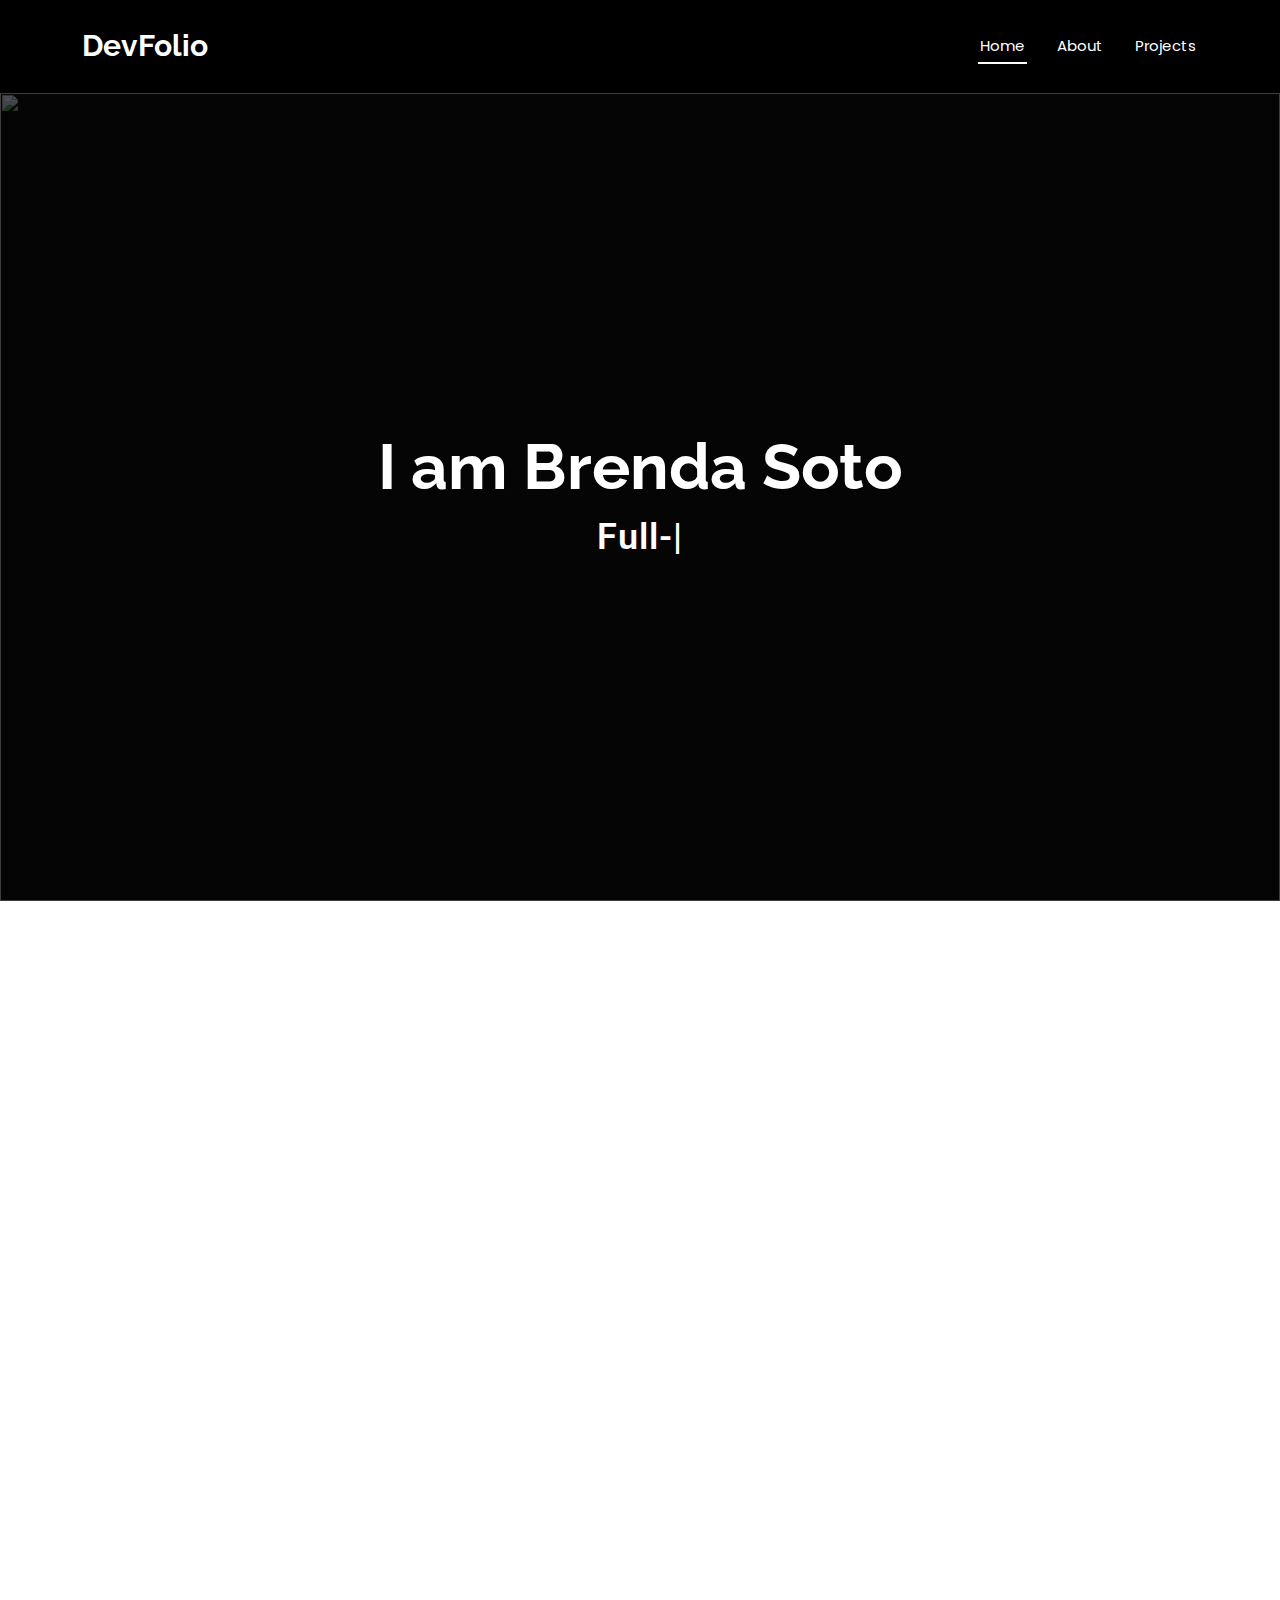
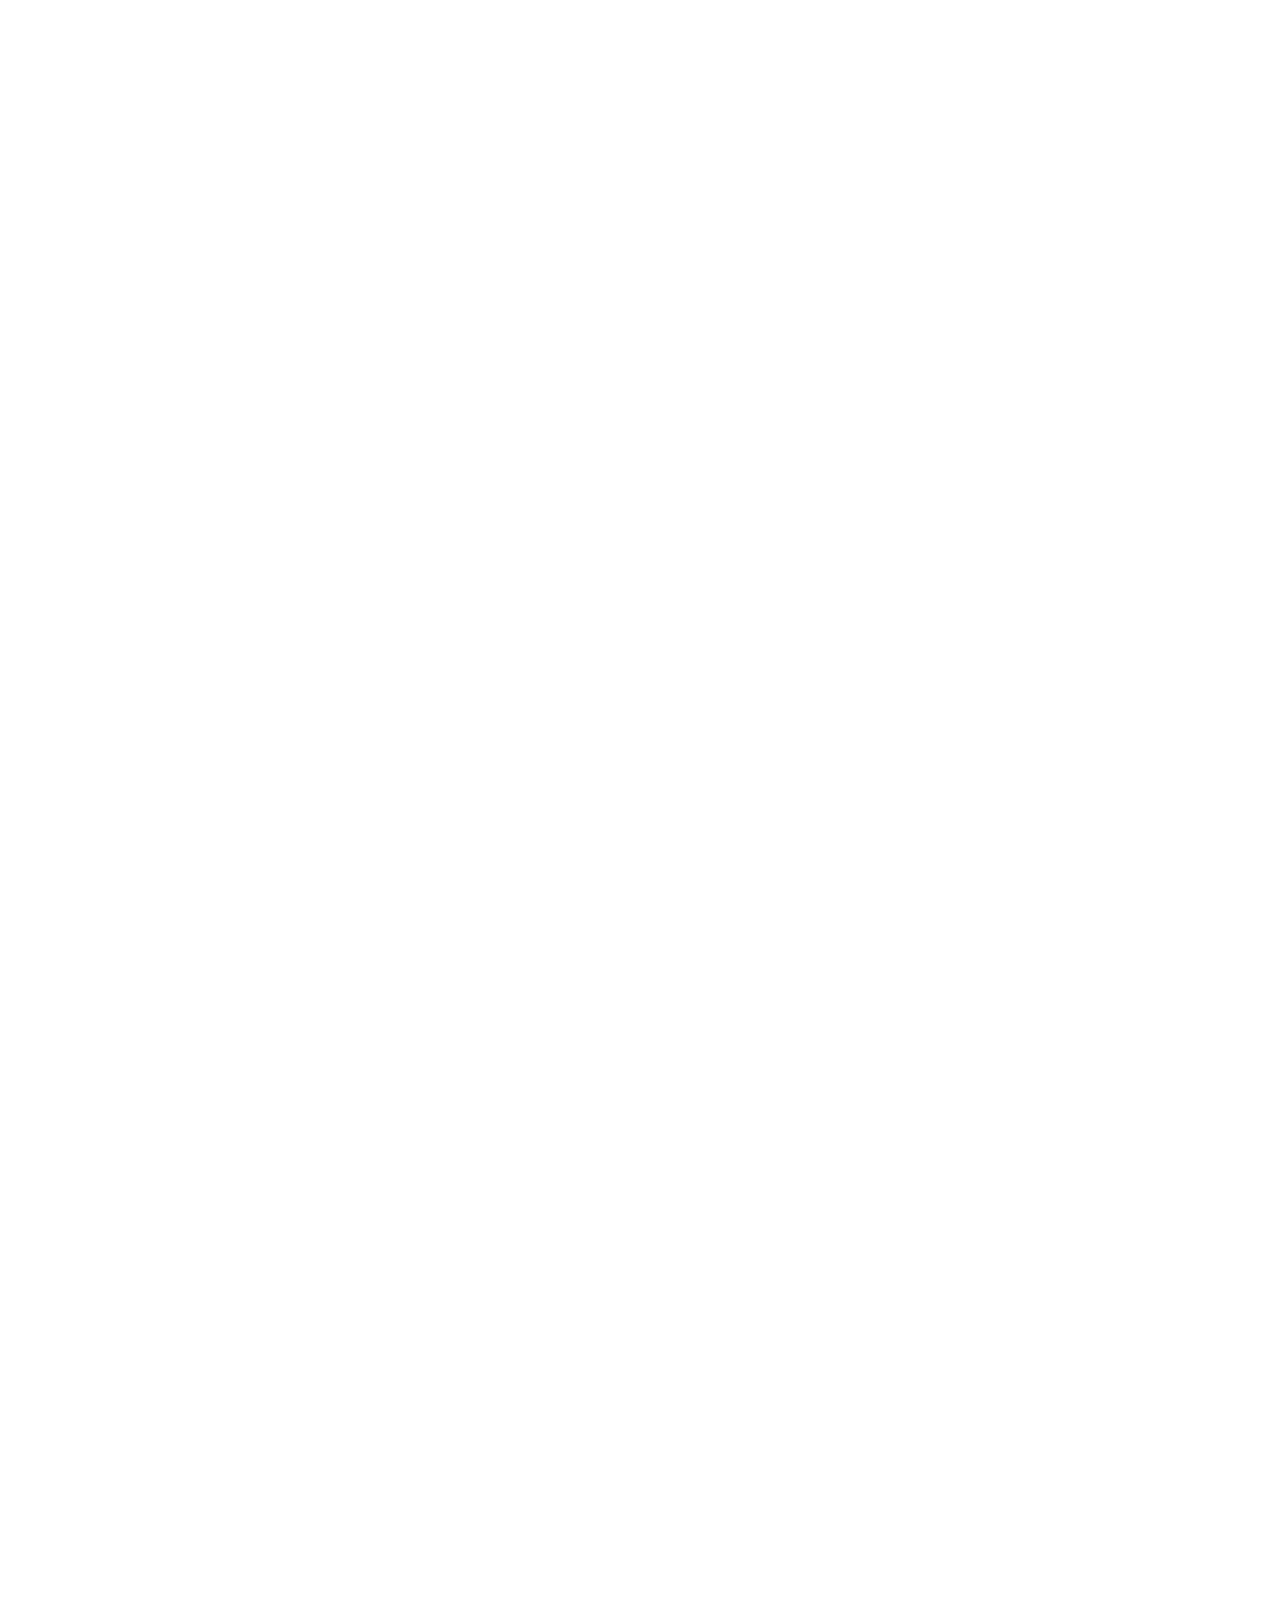
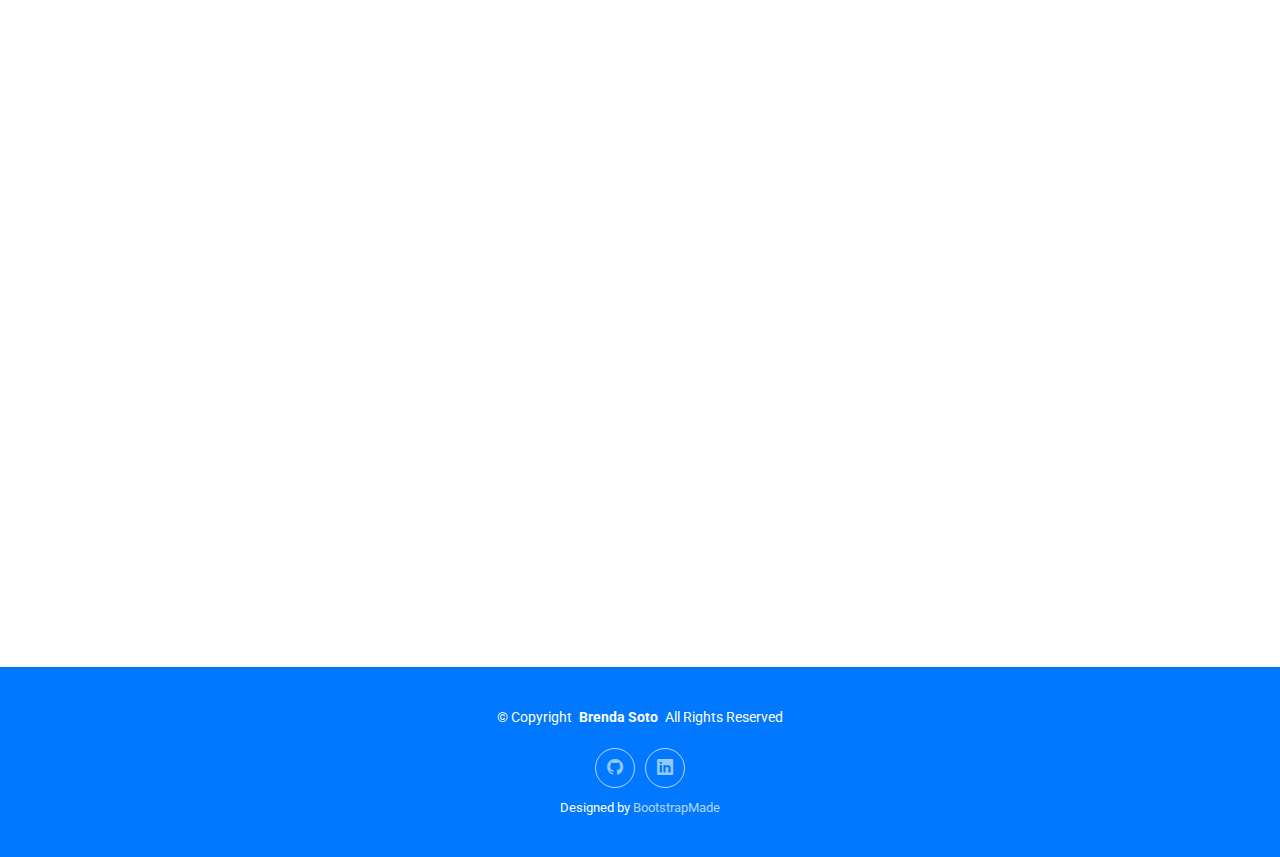
==== commit d6a04ec3: "Finished portfolio site" ====
--- a/index.html
+++ b/index.html
@@ -1,913 +1,1528 @@
 <!DOCTYPE html>
 <html lang="en">
-
-<head>
-  <meta charset="utf-8">
-  <meta content="width=device-width, initial-scale=1.0" name="viewport">
-  <title>Index - DevFolio Bootstrap Template</title>
-  <meta name="description" content="">
-  <meta name="keywords" content="">
-
-  <!-- Favicons -->
-  <link href="assets/img/favicon.png" rel="icon">
-  <link href="assets/img/apple-touch-icon.png" rel="apple-touch-icon">
-
-  <!-- Fonts -->
-  <link href="https://fonts.googleapis.com" rel="preconnect">
-  <link href="https://fonts.gstatic.com" rel="preconnect" crossorigin>
-  <link href="https://fonts.googleapis.com/css2?family=Roboto:ital,wght@0,100;0,300;0,400;0,500;0,700;0,900;1,100;1,300;1,400;1,500;1,700;1,900&family=Poppins:ital,wght@0,100;0,200;0,300;0,400;0,500;0,600;0,700;0,800;0,900;1,100;1,200;1,300;1,400;1,500;1,600;1,700;1,800;1,900&family=Raleway:ital,wght@0,100;0,200;0,300;0,400;0,500;0,600;0,700;0,800;0,900;1,100;1,200;1,300;1,400;1,500;1,600;1,700;1,800;1,900&display=swap" rel="stylesheet">
-
-  <!-- Vendor CSS Files -->
-  <link href="assets/vendor/bootstrap/css/bootstrap.min.css" rel="stylesheet">
-  <link href="assets/vendor/bootstrap-icons/bootstrap-icons.css" rel="stylesheet">
-  <link href="assets/vendor/aos/aos.css" rel="stylesheet">
-  <link href="assets/vendor/glightbox/css/glightbox.min.css" rel="stylesheet">
-  <link href="assets/vendor/swiper/swiper-bundle.min.css" rel="stylesheet">
-
-  <!-- Main CSS File -->
-  <link href="assets/css/main.css" rel="stylesheet">
-
-  <!-- =======================================================
+  <head>
+    <meta charset="utf-8" />
+    <meta content="width=device-width, initial-scale=1.0" name="viewport" />
+    <title>Brenda Soto - Developer</title>
+    <meta name="description" content="" />
+    <meta name="keywords" content="" />
+
+    <!-- Favicons -->
+    <link href="assets/img/favicon.png" rel="icon" />
+    <link href="assets/img/apple-touch-icon.png" rel="apple-touch-icon" />
+
+    <!-- Fonts -->
+    <link href="https://fonts.googleapis.com" rel="preconnect" />
+    <link href="https://fonts.gstatic.com" rel="preconnect" crossorigin />
+    <link
+      href="https://fonts.googleapis.com/css2?family=Roboto:ital,wght@0,100;0,300;0,400;0,500;0,700;0,900;1,100;1,300;1,400;1,500;1,700;1,900&family=Poppins:ital,wght@0,100;0,200;0,300;0,400;0,500;0,600;0,700;0,800;0,900;1,100;1,200;1,300;1,400;1,500;1,600;1,700;1,800;1,900&family=Raleway:ital,wght@0,100;0,200;0,300;0,400;0,500;0,600;0,700;0,800;0,900;1,100;1,200;1,300;1,400;1,500;1,600;1,700;1,800;1,900&display=swap"
+      rel="stylesheet"
+    />
+
+    <!-- Vendor CSS Files -->
+    <link
+      href="assets/vendor/bootstrap/css/bootstrap.min.css"
+      rel="stylesheet"
+    />
+    <link
+      href="assets/vendor/bootstrap-icons/bootstrap-icons.css"
+      rel="stylesheet"
+    />
+    <link href="assets/vendor/aos/aos.css" rel="stylesheet" />
+    <link
+      href="assets/vendor/glightbox/css/glightbox.min.css"
+      rel="stylesheet"
+    />
+    <link href="assets/vendor/swiper/swiper-bundle.min.css" rel="stylesheet" />
+
+    <!-- Main CSS File -->
+    <link href="assets/css/main.css" rel="stylesheet" />
+
+    <!-- =======================================================
   * Template Name: DevFolio
   * Template URL: https://bootstrapmade.com/devfolio-bootstrap-portfolio-html-template/
   * Updated: Aug 07 2024 with Bootstrap v5.3.3
   * Author: BootstrapMade.com
   * License: https://bootstrapmade.com/license/
   ======================================================== -->
-</head>
-
-<body class="index-page">
-
-  <header id="header" class="header d-flex align-items-center sticky-top">
-    <div class="container-fluid container-xl position-relative d-flex align-items-center justify-content-between">
-
-      <a href="index.html" class="logo d-flex align-items-center">
-        <!-- Uncomment the line below if you also wish to use an image logo -->
-        <!-- <img src="assets/img/logo.png" alt=""> -->
-        <h1 class="sitename">DevFolio</h1>
-      </a>
-
-      <nav id="navmenu" class="navmenu">
-        <ul>
-          <li><a href="#hero" class="active">Home<br></a></li>
-          <li><a href="#about">About</a></li>
-          <li><a href="#services">Services</a></li>
-          <li><a href="#portfolio">Portfolio</a></li>
-          <li class="dropdown"><a href="#"><span>Dropdown</span> <i class="bi bi-chevron-down toggle-dropdown"></i></a>
-            <ul>
-              <li><a href="#">Dropdown 1</a></li>
-              <li class="dropdown"><a href="#"><span>Deep Dropdown</span> <i class="bi bi-chevron-down toggle-dropdown"></i></a>
-                <ul>
-                  <li><a href="#">Deep Dropdown 1</a></li>
-                  <li><a href="#">Deep Dropdown 2</a></li>
-                  <li><a href="#">Deep Dropdown 3</a></li>
-                  <li><a href="#">Deep Dropdown 4</a></li>
-                  <li><a href="#">Deep Dropdown 5</a></li>
-                </ul>
-              </li>
-              <li><a href="#">Dropdown 2</a></li>
-              <li><a href="#">Dropdown 3</a></li>
-              <li><a href="#">Dropdown 4</a></li>
-            </ul>
-          </li>
-          <li><a href="#contact">Contact</a></li>
-        </ul>
-        <i class="mobile-nav-toggle d-xl-none bi bi-list"></i>
-      </nav>
-
-    </div>
-  </header>
-
-  <main class="main">
-
-    <!-- Hero Section -->
-    <section id="hero" class="hero section dark-background">
-
-      <img src="assets/img/hero-img.jpg" alt="" data-aos="fade-in">
-
-      <div class="container d-flex flex-column align-items-center justify-content-center text-center" data-aos="fade-up" data-aos-delay="100">
-        <h2>I am Morgan Freeman</h2>
-        <p><span class="typed" data-typed-items="Designer, Developer, Freelancer, Photographer"></span></p>
+  </head>
+
+  <body class="index-page">
+    <header id="header" class="header d-flex align-items-center sticky-top">
+      <div
+        class="container-fluid container-xl position-relative d-flex align-items-center justify-content-between"
+      >
+        <a href="index.html" class="logo d-flex align-items-center">
+          <!-- Uncomment the line below if you also wish to use an image logo -->
+          <!-- <img src="assets/img/logo.png" alt=""> -->
+          <h1 class="sitename">DevFolio</h1>
+        </a>
+
+        <nav id="navmenu" class="navmenu">
+          <ul>
+            <li>
+              <a href="#hero" class="active">Home<br /></a>
+            </li>
+            <li><a href="#about">About</a></li>
+            <!-- <li><a href="#services">Skills</a></li> -->
+            <li><a href="#portfolio">Projects</a></li>
+            <!-- <li class="dropdown">
+              <a href="#"
+                ><span>Dropdown</span>
+                <i class="bi bi-chevron-down toggle-dropdown"></i
+              ></a>
+              <ul>
+                <li><a href="#">Dropdown 1</a></li>
+                <li class="dropdown">
+                  <a href="#"
+                    ><span>Deep Dropdown</span>
+                    <i class="bi bi-chevron-down toggle-dropdown"></i
+                  ></a>
+                  <ul>
+                    <li><a href="#">Deep Dropdown 1</a></li>
+                    <li><a href="#">Deep Dropdown 2</a></li>
+                    <li><a href="#">Deep Dropdown 3</a></li>
+                    <li><a href="#">Deep Dropdown 4</a></li>
+                    <li><a href="#">Deep Dropdown 5</a></li>
+                  </ul>
+                </li>
+                <li><a href="#">Dropdown 2</a></li>
+                <li><a href="#">Dropdown 3</a></li>
+                <li><a href="#">Dropdown 4</a></li>
+              </ul>
+            </li> -->
+            <!-- <li><a href="#contact">Contact</a></li> -->
+          </ul>
+          <i class="mobile-nav-toggle d-xl-none bi bi-list"></i>
+        </nav>
       </div>
-
-    </section><!-- /Hero Section -->
-
-    <!-- About Section -->
-    <section id="about" class="about section">
-
-      <div class="container" data-aos="fade-up" data-aos-delay="100">
-
-        <div class="row gy-4">
-          <div class="col-md-6">
-
-            <div class="row justify-content-between gy-4">
-              <div class="col-lg-5">
-                <img src="assets/img/profile-img.jpg" class="img-fluid" alt="">
-              </div>
-              <div class="col-lg-7 about-info">
-                <p><strong>Name: </strong> <span>Morgan Freeman</span></p>
-                <p><strong>Profile: </strong> <span>full stack developer</span></p>
-                <p><strong>Email: </strong> <span>contact@example.com</span></p>
-                <p><strong>Phone: </strong> <span>(617) 557-0089</span></p>
+    </header>
+
+    <main class="main">
+      <!-- Hero Section -->
+      <section id="hero" class="hero section dark-background">
+        <img
+          src="https://res.cloudinary.com/dnqfg86zq/image/upload/v1727468124/vcphjm5eiprxr8hwqcvk.jpg"
+          alt=""
+          data-aos="fade-in"
+        />
+
+        <div
+          class="container d-flex flex-column align-items-center justify-content-center text-center"
+          data-aos="fade-up"
+          data-aos-delay="100"
+        >
+          <h2>I am Brenda Soto</h2>
+          <p>
+            <span class="typed" data-typed-items="Full-stack Developer"></span>
+          </p>
+        </div>
+      </section>
+      <!-- /Hero Section -->
+
+      <!-- About Section -->
+      <section id="about" class="about section">
+        <div class="container" data-aos="fade-up" data-aos-delay="100">
+          <div class="row gy-4">
+            <div class="col-md-6">
+              <div class="row justify-content-between gy-4">
+                <div class="col-lg-5">
+                  <img
+                    src="https://res.cloudinary.com/dnqfg86zq/image/upload/t_Fill300x300/v1727468291/mmdforwyiqbmkqkzzkfl.jpg"
+                    class="img-fluid"
+                    alt=""
+                  />
+                </div>
+                <div class="col-lg-7 about-info">
+                  <p><strong>Name: </strong> <span>Brenda Soto</span></p>
+                  <p>
+                    <strong>Profile: </strong> <span>Full-stack Developer</span>
+                  </p>
+                  <p>
+                    <strong>Email: </strong> <span>brendapuello@gmail.com</span>
+                  </p>
+                  <!-- <p><strong>Phone: </strong> <span>(617) 557-0089</span></p> -->
+                </div>
+              </div>
+
+              <div class="skills-content skills-animation">
+                <h5>Skills</h5>
+                <div class="row">
+                  <div class="col-md-6">
+                    <div class="progress">
+                      <span class="skill">React</span>
+                    </div>
+                    <!-- End Skills Item -->
+
+                    <div class="progress">
+                      <span class="skill">Javascript</span>
+                    </div>
+                    <!-- End Skills Item -->
+
+                    <div class="progress">
+                      <span class="skill">Express.js</span>
+                    </div>
+                    <!-- End Skills Item -->
+
+                    <div class="progress">
+                      <span class="skill">PostgresQL</span>
+                    </div>
+                    <div class="progress">
+                      <span class="skill">Anthropic AI</span>
+                    </div>
+
+                    <div class="progress">
+                      <span class="skill">Open AI</span>
+                    </div>
+                  </div>
+                  <!-- End Skills Item -->
+                  <div class="col-md-6">
+                    <div class="progress">
+                      <span class="skill">Google Cloud Translate</span>
+                    </div>
+                    <div class="progress">
+                      <span class="skill">Node.js</span>
+                    </div>
+
+                    <div class="progress">
+                      <span class="skill">HTML</span>
+                    </div>
+
+                    <div class="progress">
+                      <span class="skill">CSS</span>
+                    </div>
+
+                    <div class="progress">
+                      <span class="skill">Digital Ocean</span>
+                    </div>
+
+                    <div class="progress">
+                      <span class="skill">TypeScript</span>
+                    </div>
+                  </div>
+                </div>
               </div>
             </div>
 
-            <div class="skills-content skills-animation">
-
-              <h5>Skills</h5>
-
-              <div class="progress">
-                <span class="skill"><span>HTML</span> <i class="val">100%</i></span>
-                <div class="progress-bar-wrap">
-                  <div class="progress-bar" role="progressbar" aria-valuenow="100" aria-valuemin="0" aria-valuemax="100"></div>
-                </div>
-              </div><!-- End Skills Item -->
-
-              <div class="progress">
-                <span class="skill"><span>CSS</span> <i class="val">90%</i></span>
-                <div class="progress-bar-wrap">
-                  <div class="progress-bar" role="progressbar" aria-valuenow="90" aria-valuemin="0" aria-valuemax="100"></div>
-                </div>
-              </div><!-- End Skills Item -->
-
-              <div class="progress">
-                <span class="skill"><span>JavaScript</span> <i class="val">75%</i></span>
-                <div class="progress-bar-wrap">
-                  <div class="progress-bar" role="progressbar" aria-valuenow="75" aria-valuemin="0" aria-valuemax="100"></div>
-                </div>
-              </div><!-- End Skills Item -->
-
-              <div class="progress">
-                <span class="skill"><span>Photoshop</span> <i class="val">55%</i></span>
-                <div class="progress-bar-wrap">
-                  <div class="progress-bar" role="progressbar" aria-valuenow="55" aria-valuemin="0" aria-valuemax="100"></div>
-                </div>
-              </div><!-- End Skills Item -->
-
-            </div>
-          </div>
-
-          <div class="col-md-6">
-            <div class="about-me">
-              <h4>About me</h4>
-              <p>
-                Curabitur non nulla sit amet nisl tempus convallis quis ac lectus. Curabitur arcu erat, accumsan id
-                imperdiet et, porttitor
-                at sem. Praesent sapien massa, convallis a pellentesque nec, egestas non nisi. Nulla
-                porttitor accumsan tincidunt.
-              </p>
-              <p>
-                Mauris blandit aliquet elit, eget tincidunt nibh pulvinar a. Vivamus suscipit tortor eget felis
-                porttitor volutpat. Vestibulum
-                ac diam sit amet quam vehicula elementum sed sit amet dui. porttitor at sem.
-              </p>
-              <p>
-                Nulla porttitor accumsan tincidunt. Quisque velit nisi, pretium ut lacinia in, elementum id enim.
-                Nulla porttitor accumsan
-                tincidunt. Mauris blandit aliquet elit, eget tincidunt nibh pulvinar a.
-              </p>
+            <div class="col-md-6">
+              <div class="about-me">
+                <h4>About me</h4>
+                <p>
+                  Hi, I'm Brenda Soto—a software engineer passionate about
+                  creating meaningful and user-focused web applications. I
+                  recently completed a year-long fellowship at Pursuit, where I
+                  honed my skills in full-stack development, working with
+                  technologies like JavaScript, React, Node.js, and PostgreSQL.
+                  During my time at Pursuit, I led several team projects,
+                  including Global Agent, where I focused on building scalable,
+                  educational tools that were both engaging and accessible.
+                  Before transitioning into software development, I worked in
+                  the veterinary field, where I developed a strong foundation in
+                  problem-solving, leadership, and communication. My unique
+                  background allows me to bring a fresh perspective to software
+                  engineering, blending technical expertise with empathy and
+                  collaboration. I’m particularly interested in the intersection
+                  of technology and impactful user experiences, and I'm excited
+                  to continue building applications that make a difference. When
+                  I’m not coding, I enjoy exploring creative pursuits like fiber
+                  arts, staying curious, and embracing lifelong learning.
+                </p>
+                <!-- <p>
+                  Mauris blandit aliquet elit, eget tincidunt nibh pulvinar a.
+                  Vivamus suscipit tortor eget felis porttitor volutpat.
+                  Vestibulum ac diam sit amet quam vehicula elementum sed sit
+                  amet dui. porttitor at sem.
+                </p>
+                <p>
+                  Nulla porttitor accumsan tincidunt. Quisque velit nisi,
+                  pretium ut lacinia in, elementum id enim. Nulla porttitor
+                  accumsan tincidunt. Mauris blandit aliquet elit, eget
+                  tincidunt nibh pulvinar a.
+                </p> -->
+              </div>
             </div>
           </div>
         </div>
-
-      </div>
-
-    </section><!-- /About Section -->
-
-    <!-- Resume Section -->
-    <section id="resume" class="resume section">
-
+      </section>
+      <!-- /About Section -->
+
+      <!-- Resume Section -->
+      <section id="resume" class="resume section">
+        <!-- Section Title -->
+        <div class="container section-title" data-aos="fade-up">
+          <h2>Resume</h2>
+          <!-- <p>
+            Necessitatibus eius consequatur ex aliquid fuga eum quidem sint
+            consectetur velit
+          </p> -->
+        </div>
+        <!-- End Section Title -->
+
+        <div class="container">
+          <!-- <div class="row"> -->
+          <div data-aos="fade-up" data-aos-delay="100">
+            <embed
+              src="https://docs.google.com/document/d/1Tl6WvZOyiO2oS4dIWZan8m1VFxo6Z7VJmyjA0Tiw3J0/preview"
+              width="100%"
+              height="1090px"
+              style="border: none"
+            />
+            <!-- <h3 class="resume-title">Sumary</h3>
+
+              <div class="resume-item pb-0">
+                <h4>Brenda Soto</h4>
+                <p>
+                  <em
+                    >Full-stack software engineer passionate about creating
+                    user-centric web applications that solve real-world
+                    problems. With experience in JavaScript, React, Node.js, and
+                    PostgreSQL, I bring a collaborative mindset and a dedication
+                    to continuous learning to every project I take on.</em
+                  >
+                </p>
+                <ul>
+                  <li>Portland par 127,Orlando, FL</li>
+                  <li>(123) 456-7891</li>
+                  <li>alice.barkley@example.com</li>
+                </ul>
+              </div> -->
+            <!-- Edn Resume Item -->
+
+            <!-- <h3 class="resume-title">Education</h3>
+              <div class="resume-item">
+                <h4>Master of Fine Arts &amp; Graphic Design</h4>
+                <h5>2015 - 2016</h5>
+                <p><em>Rochester Institute of Technology, Rochester, NY</em></p>
+                <p>
+                  Qui deserunt veniam. Et sed aliquam labore tempore sed
+                  quisquam iusto autem sit. Ea vero voluptatum qui ut
+                  dignissimos deleniti nerada porti sand markend
+                </p>
+              </div> -->
+            <!-- Edn Resume Item -->
+
+            <!-- <div class="resume-item">
+                <h4>Bachelor of Fine Arts &amp; Graphic Design</h4>
+                <h5>2010 - 2014</h5>
+                <p><em>Rochester Institute of Technology, Rochester, NY</em></p>
+                <p>
+                  Quia nobis sequi est occaecati aut. Repudiandae et iusto quae
+                  reiciendis et quis Eius vel ratione eius unde vitae rerum
+                  voluptates asperiores voluptatem Earum molestiae consequatur
+                  neque etlon sader mart dila
+                </p>
+              </div> -->
+            <!-- Edn Resume Item -->
+            <!-- </div> -->
+
+            <!-- <div class="col-lg-6" data-aos="fade-up" data-aos-delay="200">
+              <h3 class="resume-title">Professional Experience</h3>
+              <div class="resume-item">
+                <h4>Senior graphic design specialist</h4>
+                <h5>2019 - Present</h5>
+                <p><em>Experion, New York, NY </em></p>
+                <ul>
+                  <li>
+                    Lead in the design, development, and implementation of the
+                    graphic, layout, and production communication materials
+                  </li>
+                  <li>
+                    Delegate tasks to the 7 members of the design team and
+                    provide counsel on all aspects of the project.
+                  </li>
+                  <li>
+                    Supervise the assessment of all graphic materials in order
+                    to ensure quality and accuracy of the design
+                  </li>
+                  <li>
+                    Oversee the efficient use of production project budgets
+                    ranging from $2,000 - $25,000
+                  </li>
+                </ul>
+              </div> -->
+            <!-- Edn Resume Item -->
+
+            <!-- <div class="resume-item">
+                <h4>Graphic design specialist</h4>
+                <h5>2017 - 2018</h5>
+                <p><em>Stepping Stone Advertising, New York, NY</em></p>
+                <ul>
+                  <li>
+                    Developed numerous marketing programs (logos,
+                    brochures,infographics, presentations, and advertisements).
+                  </li>
+                  <li>
+                    Managed up to 5 projects or tasks at a given time while
+                    under pressure
+                  </li>
+                  <li>
+                    Recommended and consulted with clients on the most
+                    appropriate graphic design
+                  </li>
+                  <li>
+                    Created 4+ design presentations and proposals a month for
+                    clients and account managers
+                  </li>
+                </ul>
+              </div> -->
+            <!-- Edn Resume Item -->
+          </div>
+          <!-- </div> -->
+        </div>
+      </section>
+      <!-- /Resume Section -->
+
+      <!-- Services Section -->
+      <!-- <section id="services" class="services section"> -->
       <!-- Section Title -->
-      <div class="container section-title" data-aos="fade-up">
-        <h2>Resume</h2>
-        <p>Necessitatibus eius consequatur ex aliquid fuga eum quidem sint consectetur velit</p>
-      </div><!-- End Section Title -->
-
-      <div class="container">
-
-        <div class="row">
-
-          <div class="col-lg-6" data-aos="fade-up" data-aos-delay="100">
-            <h3 class="resume-title">Sumary</h3>
-
-            <div class="resume-item pb-0">
-              <h4>Brandon Johnson</h4>
-              <p><em>Innovative and deadline-driven Graphic Designer with 3+ years of experience designing and developing user-centered digital/print marketing material from initial concept to final, polished deliverable.</em></p>
-              <ul>
-                <li>Portland par 127,Orlando, FL</li>
-                <li>(123) 456-7891</li>
-                <li>alice.barkley@example.com</li>
-              </ul>
-            </div><!-- Edn Resume Item -->
-
-            <h3 class="resume-title">Education</h3>
-            <div class="resume-item">
-              <h4>Master of Fine Arts &amp; Graphic Design</h4>
-              <h5>2015 - 2016</h5>
-              <p><em>Rochester Institute of Technology, Rochester, NY</em></p>
-              <p>Qui deserunt veniam. Et sed aliquam labore tempore sed quisquam iusto autem sit. Ea vero voluptatum qui ut dignissimos deleniti nerada porti sand markend</p>
-            </div><!-- Edn Resume Item -->
-
-            <div class="resume-item">
-              <h4>Bachelor of Fine Arts &amp; Graphic Design</h4>
-              <h5>2010 - 2014</h5>
-              <p><em>Rochester Institute of Technology, Rochester, NY</em></p>
-              <p>Quia nobis sequi est occaecati aut. Repudiandae et iusto quae reiciendis et quis Eius vel ratione eius unde vitae rerum voluptates asperiores voluptatem Earum molestiae consequatur neque etlon sader mart dila</p>
-            </div><!-- Edn Resume Item -->
-
+      <!-- <div class="container section-title" data-aos="fade-up">
+          <h2>Services</h2>
+          <p>
+            Necessitatibus eius consequatur ex aliquid fuga eum quidem sint
+            consectetur velit
+          </p>
+        </div> -->
+      <!-- End Section Title -->
+
+      <!-- <div class="container">
+          <div class="row gy-4">
+            <div
+              class="col-lg-4 col-md-6"
+              data-aos="fade-up"
+              data-aos-delay="100"
+            >
+              <div class="service-item position-relative">
+                <div class="icon">
+                  <i class="bi bi-activity"></i>
+                </div>
+                <a href="#" class="stretched-link">
+                  <h3>Nesciunt Mete</h3>
+                </a>
+                <p>
+                  Provident nihil minus qui consequatur non omnis maiores. Eos
+                  accusantium minus dolores iure perferendis tempore et
+                  consequatur.
+                </p>
+              </div>
+            </div> -->
+      <!-- End Service Item -->
+
+      <!-- <div
+              class="col-lg-4 col-md-6"
+              data-aos="fade-up"
+              data-aos-delay="200"
+            >
+              <div class="service-item position-relative">
+                <div class="icon">
+                  <i class="bi bi-broadcast"></i>
+                </div>
+                <a href="#" class="stretched-link">
+                  <h3>Eosle Commodi</h3>
+                </a>
+                <p>
+                  Ut autem aut autem non a. Sint sint sit facilis nam iusto
+                  sint. Libero corrupti neque eum hic non ut nesciunt dolorem.
+                </p>
+              </div>
+            </div> -->
+      <!-- End Service Item -->
+
+      <!-- <div
+              class="col-lg-4 col-md-6"
+              data-aos="fade-up"
+              data-aos-delay="300"
+            >
+              <div class="service-item position-relative">
+                <div class="icon">
+                  <i class="bi bi-easel"></i>
+                </div>
+                <a href="#" class="stretched-link">
+                  <h3>Ledo Markt</h3>
+                </a>
+                <p>
+                  Ut excepturi voluptatem nisi sed. Quidem fuga consequatur.
+                  Minus ea aut. Vel qui id voluptas adipisci eos earum corrupti.
+                </p>
+              </div>
+            </div> -->
+      <!-- End Service Item -->
+
+      <!-- <div
+              class="col-lg-4 col-md-6"
+              data-aos="fade-up"
+              data-aos-delay="400"
+            >
+              <div class="service-item position-relative">
+                <div class="icon">
+                  <i class="bi bi-bounding-box-circles"></i>
+                </div>
+                <a href="#" class="stretched-link">
+                  <h3>Asperiores Commodit</h3>
+                </a>
+                <p>
+                  Non et temporibus minus omnis sed dolor esse consequatur.
+                  Cupiditate sed error ea fuga sit provident adipisci neque.
+                </p>
+                <a href="#" class="stretched-link"></a>
+              </div>
+            </div> -->
+      <!-- End Service Item -->
+
+      <!-- <div
+              class="col-lg-4 col-md-6"
+              data-aos="fade-up"
+              data-aos-delay="500"
+            >
+              <div class="service-item position-relative">
+                <div class="icon">
+                  <i class="bi bi-calendar4-week"></i>
+                </div>
+                <a href="#" class="stretched-link">
+                  <h3>Velit Doloremque</h3>
+                </a>
+                <p>
+                  Cumque et suscipit saepe. Est maiores autem enim facilis ut
+                  aut ipsam corporis aut. Sed animi at autem alias eius labore.
+                </p>
+                <a href="#" class="stretched-link"></a>
+              </div>
+            </div> -->
+      <!-- End Service Item -->
+
+      <!-- <div
+              class="col-lg-4 col-md-6"
+              data-aos="fade-up"
+              data-aos-delay="600"
+            >
+              <div class="service-item position-relative">
+                <div class="icon">
+                  <i class="bi bi-chat-square-text"></i>
+                </div>
+                <a href="#" class="stretched-link">
+                  <h3>Dolori Architecto</h3>
+                </a>
+                <p>
+                  Hic molestias ea quibusdam eos. Fugiat enim doloremque aut
+                  neque non et debitis iure. Corrupti recusandae ducimus enim.
+                </p>
+                <a href="#" class="stretched-link"></a>
+              </div>
+            </div> -->
+      <!-- End Service Item -->
+      <!-- </div>
+        </div>
+      </section> -->
+      <!-- /Services Section -->
+
+      <!-- Stats Section -->
+      <!-- <section id="stats" class="stats section accent-background">
+        <img src="assets/img/stats-bg.jpg" alt="" data-aos="fade-in" />
+
+        <div
+          class="container position-relative"
+          data-aos="fade-up"
+          data-aos-delay="100"
+        >
+          <div class="row gy-4">
+            <div class="col-lg-3 col-md-6">
+              <div class="stats-item text-center w-100 h-100">
+                <span
+                  data-purecounter-start="0"
+                  data-purecounter-end="232"
+                  data-purecounter-duration="0"
+                  class="purecounter"
+                  >232</span
+                >
+                <p>Clients</p>
+              </div>
+            </div> -->
+      <!-- End Stats Item -->
+
+      <!-- <div class="col-lg-3 col-md-6">
+              <div class="stats-item text-center w-100 h-100">
+                <span
+                  data-purecounter-start="0"
+                  data-purecounter-end="521"
+                  data-purecounter-duration="0"
+                  class="purecounter"
+                  >521</span
+                >
+                <p>Projects</p>
+              </div>
+            </div> -->
+      <!-- End Stats Item -->
+
+      <!-- <div class="col-lg-3 col-md-6">
+              <div class="stats-item text-center w-100 h-100">
+                <span
+                  data-purecounter-start="0"
+                  data-purecounter-end="1453"
+                  data-purecounter-duration="0"
+                  class="purecounter"
+                  >1453</span
+                >
+                <p>Hours Of Support</p>
+              </div>
+            </div> -->
+      <!-- End Stats Item -->
+
+      <!-- <div class="col-lg-3 col-md-6">
+              <div class="stats-item text-center w-100 h-100">
+                <span
+                  data-purecounter-start="0"
+                  data-purecounter-end="32"
+                  data-purecounter-duration="0"
+                  class="purecounter"
+                  >32</span
+                >
+                <p>Awards</p>
+              </div>
+            </div> -->
+      <!-- End Stats Item -->
+      <!-- </div>
+        </div>
+      </section> -->
+      <!-- /Stats Section -->
+
+      <!-- Portfolio Section -->
+      <section id="portfolio" class="portfolio section">
+        <!-- Section Title -->
+        <div class="container section-title" data-aos="fade-up">
+          <h2>Projects</h2>
+          <!-- <p>
+            Necessitatibus eius consequatur ex aliquid fuga eum quidem sint
+            consectetur velit
+          </p> -->
+        </div>
+        <!-- End Section Title -->
+
+        <div class="container">
+          <div
+            class="isotope-layout"
+            data-default-filter="*"
+            data-layout="masonry"
+            data-sort="original-order"
+          >
+            <!-- <ul
+              class="portfolio-filters isotope-filters"
+              data-aos="fade-up"
+              data-aos-delay="100"
+            >
+              <li data-filter="*" class="filter-active">All</li>
+              <li data-filter=".filter-app">App</li>
+              <li data-filter=".filter-product">Product</li>
+              <li data-filter=".filter-branding">Branding</li>
+              <li data-filter=".filter-books">Books</li>
+            </ul> -->
+            <!-- End Portfolio Filters -->
+
+            <div
+              class="row gy-4 isotope-container"
+              data-aos="fade-up"
+              data-aos-delay="200"
+            >
+              <div
+                class="col-lg-4 col-md-6 portfolio-item isotope-item filter-app"
+              >
+                <img
+                  src="assets/img/portfolio/globalagent.png"
+                  class="img-fluid"
+                  alt=""
+                />
+                <div class="portfolio-info">
+                  <h4>Global Agent</h4>
+                  <p>
+                    A gamefied educational tool aimed at 11-18yr olds in the US,
+                    with the purpose of making learning about world news fun.
+                  </p>
+                  <!-- <a
+                    href="assets/img/portfolio/app-1.jpg"
+                    title="App 1"
+                    data-gallery="portfolio-gallery-app"
+                    class="glightbox preview-link"
+                    ><i class="bi bi-zoom-in"></i
+                  ></a> -->
+                  <a
+                    href="https://globalagentgame.com/"
+                    target="_blank"
+                    title="More Details"
+                    class="details-link"
+                    ><i class="bi bi-link-45deg"></i
+                  ></a>
+                </div>
+              </div>
+              <!-- End Portfolio Item -->
+
+              <div
+                class="col-lg-4 col-md-6 portfolio-item isotope-item filter-product"
+              >
+                <img
+                  src="assets/img/portfolio/teawhips.png"
+                  class="img-fluid"
+                  alt=""
+                />
+                <div class="portfolio-info">
+                  <h4>TeaWhips</h4>
+                  <p>
+                    An e-commerce site where tea and car enthusiasts can blend
+                    their interests and buy a TeaWhip to add to their
+                    collection.
+                  </p>
+                  <!-- <a
+                    href="assets/img/portfolio/product-1.jpg"
+                    title="Product 1"
+                    data-gallery="portfolio-gallery-product"
+                    class="glightbox preview-link"
+                    ><i class="bi bi-zoom-in"></i
+                  ></a> -->
+                  <a
+                    href="https://main--teawhips.netlify.app/"
+                    title="More Details"
+                    class="details-link"
+                    ><i class="bi bi-link-45deg"></i
+                  ></a>
+                </div>
+              </div>
+              <!-- End Portfolio Item -->
+
+              <div
+                class="col-lg-4 col-md-6 portfolio-item isotope-item filter-branding"
+              >
+                <img
+                  src="assets/img/portfolio/fiber-creations.png"
+                  class="img-fluid"
+                  alt=""
+                />
+                <div class="portfolio-info">
+                  <h4>Fiber Creations</h4>
+                  <p>A wesite showcasing and selling fiber arts.</p>
+                  <!-- <a
+                    href="assets/img/portfolio/branding-1.jpg"
+                    title="Branding 1"
+                    data-gallery="portfolio-gallery-branding"
+                    class="glightbox preview-link"
+                    ><i class="bi bi-zoom-in"></i
+                  ></a> -->
+                  <a
+                    href="https://fibercreations.netlify.app/"
+                    target="_blank"
+                    title="More Details"
+                    class="details-link"
+                    ><i class="bi bi-link-45deg"></i
+                  ></a>
+                </div>
+              </div>
+              <!-- End Portfolio Item -->
+
+              <div
+                class="col-lg-4 col-md-6 portfolio-item isotope-item filter-books"
+              >
+                <img
+                  src="assets/img/portfolio/multiverse-news.png"
+                  width="400px"
+                  height="300px"
+                  class="img-fluid"
+                  alt=""
+                />
+                <div class="portfolio-info">
+                  <h4>Multiverse News</h4>
+                  <p>
+                    A news app that lets you ask "What if" scenarios and will
+                    respond with an article based on the scenario.
+                  </p>
+                  <!-- <a
+                    href="https://multiversenews.netlify.app/"
+                    title="Branding 1"
+                    data-gallery="portfolio-gallery-book"
+                    class="preview-link"
+                    ><i class="bi bi-zoom-in"></i
+                  ></a> -->
+                  <a
+                    href="https://multiversenews.netlify.app/"
+                    target="_blank"
+                    title="More Details"
+                    class="details-link"
+                    ><i class="bi bi-link-45deg"></i
+                  ></a>
+                </div>
+              </div>
+              <!-- End Portfolio Item -->
+
+              <!-- <div
+                class="col-lg-4 col-md-6 portfolio-item isotope-item filter-app"
+              >
+                <img
+                  src="assets/img/portfolio/app-2.jpg"
+                  class="img-fluid"
+                  alt=""
+                />
+                <div class="portfolio-info">
+                  <h4>App 2</h4>
+                  <p>Lorem ipsum, dolor sit amet consectetur</p>
+                  <a
+                    href="assets/img/portfolio/app-2.jpg"
+                    title="App 2"
+                    data-gallery="portfolio-gallery-app"
+                    class="glightbox preview-link"
+                    ><i class="bi bi-zoom-in"></i
+                  ></a>
+                  <a
+                    href="portfolio-details.html"
+                    title="More Details"
+                    class="details-link"
+                    ><i class="bi bi-link-45deg"></i
+                  ></a>
+                </div>
+              </div> -->
+              <!-- End Portfolio Item -->
+
+              <!-- <div
+                class="col-lg-4 col-md-6 portfolio-item isotope-item filter-product"
+              >
+                <img
+                  src="assets/img/portfolio/product-2.jpg"
+                  class="img-fluid"
+                  alt=""
+                />
+                <div class="portfolio-info">
+                  <h4>Product 2</h4>
+                  <p>Lorem ipsum, dolor sit amet consectetur</p>
+                  <a
+                    href="assets/img/portfolio/product-2.jpg"
+                    title="Product 2"
+                    data-gallery="portfolio-gallery-product"
+                    class="glightbox preview-link"
+                    ><i class="bi bi-zoom-in"></i
+                  ></a>
+                  <a
+                    href="portfolio-details.html"
+                    title="More Details"
+                    class="details-link"
+                    ><i class="bi bi-link-45deg"></i
+                  ></a>
+                </div>
+              </div> -->
+              <!-- End Portfolio Item -->
+
+              <!-- <div
+                class="col-lg-4 col-md-6 portfolio-item isotope-item filter-branding"
+              >
+                <img
+                  src="assets/img/portfolio/branding-2.jpg"
+                  class="img-fluid"
+                  alt=""
+                />
+                <div class="portfolio-info">
+                  <h4>Branding 2</h4>
+                  <p>Lorem ipsum, dolor sit amet consectetur</p>
+                  <a
+                    href="assets/img/portfolio/branding-2.jpg"
+                    title="Branding 2"
+                    data-gallery="portfolio-gallery-branding"
+                    class="glightbox preview-link"
+                    ><i class="bi bi-zoom-in"></i
+                  ></a>
+                  <a
+                    href="portfolio-details.html"
+                    title="More Details"
+                    class="details-link"
+                    ><i class="bi bi-link-45deg"></i
+                  ></a>
+                </div>
+              </div> -->
+              <!-- End Portfolio Item -->
+
+              <!-- <div
+                class="col-lg-4 col-md-6 portfolio-item isotope-item filter-books"
+              >
+                <img
+                  src="assets/img/portfolio/books-2.jpg"
+                  class="img-fluid"
+                  alt=""
+                />
+                <div class="portfolio-info">
+                  <h4>Books 2</h4>
+                  <p>Lorem ipsum, dolor sit amet consectetur</p>
+                  <a
+                    href="assets/img/portfolio/books-2.jpg"
+                    title="Branding 2"
+                    data-gallery="portfolio-gallery-book"
+                    class="glightbox preview-link"
+                    ><i class="bi bi-zoom-in"></i
+                  ></a>
+                  <a
+                    href="portfolio-details.html"
+                    title="More Details"
+                    class="details-link"
+                    ><i class="bi bi-link-45deg"></i
+                  ></a>
+                </div>
+              </div> -->
+              <!-- End Portfolio Item -->
+
+              <!-- <div
+                class="col-lg-4 col-md-6 portfolio-item isotope-item filter-app"
+              >
+                <img
+                  src="assets/img/portfolio/app-3.jpg"
+                  class="img-fluid"
+                  alt=""
+                />
+                <div class="portfolio-info">
+                  <h4>App 3</h4>
+                  <p>Lorem ipsum, dolor sit amet consectetur</p>
+                  <a
+                    href="assets/img/portfolio/app-3.jpg"
+                    title="App 3"
+                    data-gallery="portfolio-gallery-app"
+                    class="glightbox preview-link"
+                    ><i class="bi bi-zoom-in"></i
+                  ></a>
+                  <a
+                    href="portfolio-details.html"
+                    title="More Details"
+                    class="details-link"
+                    ><i class="bi bi-link-45deg"></i
+                  ></a>
+                </div>
+              </div> -->
+              <!-- End Portfolio Item -->
+
+              <!-- <div
+                class="col-lg-4 col-md-6 portfolio-item isotope-item filter-product"
+              >
+                <img
+                  src="assets/img/portfolio/product-3.jpg"
+                  class="img-fluid"
+                  alt=""
+                />
+                <div class="portfolio-info">
+                  <h4>Product 3</h4>
+                  <p>Lorem ipsum, dolor sit amet consectetur</p>
+                  <a
+                    href="assets/img/portfolio/product-3.jpg"
+                    title="Product 3"
+                    data-gallery="portfolio-gallery-product"
+                    class="glightbox preview-link"
+                    ><i class="bi bi-zoom-in"></i
+                  ></a>
+                  <a
+                    href="portfolio-details.html"
+                    title="More Details"
+                    class="details-link"
+                    ><i class="bi bi-link-45deg"></i
+                  ></a>
+                </div>
+              </div> -->
+              <!-- End Portfolio Item -->
+
+              <!-- <div
+                class="col-lg-4 col-md-6 portfolio-item isotope-item filter-branding"
+              >
+                <img
+                  src="assets/img/portfolio/branding-3.jpg"
+                  class="img-fluid"
+                  alt=""
+                />
+                <div class="portfolio-info">
+                  <h4>Branding 3</h4>
+                  <p>Lorem ipsum, dolor sit amet consectetur</p>
+                  <a
+                    href="assets/img/portfolio/branding-3.jpg"
+                    title="Branding 2"
+                    data-gallery="portfolio-gallery-branding"
+                    class="glightbox preview-link"
+                    ><i class="bi bi-zoom-in"></i
+                  ></a>
+                  <a
+                    href="portfolio-details.html"
+                    title="More Details"
+                    class="details-link"
+                    ><i class="bi bi-link-45deg"></i
+                  ></a>
+                </div>
+              </div> -->
+              <!-- End Portfolio Item -->
+
+              <!-- <div
+                class="col-lg-4 col-md-6 portfolio-item isotope-item filter-books"
+              >
+                <img
+                  src="assets/img/portfolio/books-3.jpg"
+                  class="img-fluid"
+                  alt=""
+                />
+                <div class="portfolio-info">
+                  <h4>Books 3</h4>
+                  <p>Lorem ipsum, dolor sit amet consectetur</p>
+                  <a
+                    href="assets/img/portfolio/books-3.jpg"
+                    title="Branding 3"
+                    data-gallery="portfolio-gallery-book"
+                    class="glightbox preview-link"
+                    ><i class="bi bi-zoom-in"></i
+                  ></a>
+                  <a
+                    href="portfolio-details.html"
+                    title="More Details"
+                    class="details-link"
+                    ><i class="bi bi-link-45deg"></i
+                  ></a>
+                </div>
+              </div> -->
+              <!-- End Portfolio Item -->
+            </div>
+            <!-- End Portfolio Container -->
           </div>
-
-          <div class="col-lg-6" data-aos="fade-up" data-aos-delay="200">
-            <h3 class="resume-title">Professional Experience</h3>
-            <div class="resume-item">
-              <h4>Senior graphic design specialist</h4>
-              <h5>2019 - Present</h5>
-              <p><em>Experion, New York, NY </em></p>
-              <ul>
-                <li>Lead in the design, development, and implementation of the graphic, layout, and production communication materials</li>
-                <li>Delegate tasks to the 7 members of the design team and provide counsel on all aspects of the project. </li>
-                <li>Supervise the assessment of all graphic materials in order to ensure quality and accuracy of the design</li>
-                <li>Oversee the efficient use of production project budgets ranging from $2,000 - $25,000</li>
-              </ul>
-            </div><!-- Edn Resume Item -->
-
-            <div class="resume-item">
-              <h4>Graphic design specialist</h4>
-              <h5>2017 - 2018</h5>
-              <p><em>Stepping Stone Advertising, New York, NY</em></p>
-              <ul>
-                <li>Developed numerous marketing programs (logos, brochures,infographics, presentations, and advertisements).</li>
-                <li>Managed up to 5 projects or tasks at a given time while under pressure</li>
-                <li>Recommended and consulted with clients on the most appropriate graphic design</li>
-                <li>Created 4+ design presentations and proposals a month for clients and account managers</li>
-              </ul>
-            </div><!-- Edn Resume Item -->
-
-          </div>
-
         </div>
-
-      </div>
-
-    </section><!-- /Resume Section -->
-
-    <!-- Services Section -->
-    <section id="services" class="services section">
-
+      </section>
+      <!-- /Portfolio Section -->
+
+      <!-- Pricing Section -->
+      <!-- <section id="pricing" class="pricing section"> -->
       <!-- Section Title -->
-      <div class="container section-title" data-aos="fade-up">
-        <h2>Services</h2>
-        <p>Necessitatibus eius consequatur ex aliquid fuga eum quidem sint consectetur velit</p>
-      </div><!-- End Section Title -->
-
-      <div class="container">
-
-        <div class="row gy-4">
-
-          <div class="col-lg-4 col-md-6" data-aos="fade-up" data-aos-delay="100">
-            <div class="service-item  position-relative">
-              <div class="icon">
-                <i class="bi bi-activity"></i>
-              </div>
-              <a href="#" class="stretched-link">
-                <h3>Nesciunt Mete</h3>
-              </a>
-              <p>Provident nihil minus qui consequatur non omnis maiores. Eos accusantium minus dolores iure perferendis tempore et consequatur.</p>
+      <!-- <div class="container section-title" data-aos="fade-up">
+          <h2>Pricing</h2>
+          <p>
+            Necessitatibus eius consequatur ex aliquid fuga eum quidem sint
+            consectetur velit
+          </p>
+        </div> -->
+      <!-- End Section Title -->
+
+      <!-- <div class="container" data-aos="fade-up" data-aos-delay="100">
+          <div class="row gy-4 gx-lg-5">
+            <div class="col-lg-6">
+              <div class="pricing-item d-flex justify-content-between">
+                <h3>Portrait Photography</h3>
+                <h4>$160.00</h4>
+              </div>
+            </div> -->
+      <!-- End Pricing Item -->
+
+      <!-- <div class="col-lg-6">
+              <div class="pricing-item d-flex justify-content-between">
+                <h3>Fashion Photography</h3>
+                <h4>$300.00</h4>
+              </div>
+            </div> -->
+      <!-- End Pricing Item -->
+
+      <!-- <div class="col-lg-6">
+              <div class="pricing-item d-flex justify-content-between">
+                <h3>Sports Photography</h3>
+                <h4>$200.00</h4>
+              </div>
+            </div> -->
+      <!-- End Pricing Item -->
+
+      <!-- <div class="col-lg-6">
+              <div class="pricing-item d-flex justify-content-between">
+                <h3>Still Life Photography</h3>
+                <h4>$120.00</h4>
+              </div>
+            </div> -->
+      <!-- End Pricing Item -->
+
+      <!-- <div class="col-lg-6">
+              <div class="pricing-item d-flex justify-content-between">
+                <h3>Wedding Photography</h3>
+                <h4>$500.00</h4>
+              </div>
+            </div> -->
+      <!-- End Pricing Item -->
+
+      <!-- <div class="col-lg-6">
+              <div class="pricing-item d-flex justify-content-between">
+                <h3>Photojournalism</h3>
+                <h4>$200.00</h4>
+              </div>
+            </div> -->
+      <!-- End Pricing Item -->
+      <!-- </div>
+        </div>
+      </section> -->
+      <!-- /Pricing Section -->
+
+      <!-- Faq Section -->
+      <!-- <section id="faq" class="faq section">
+        <div class="container">
+          <div class="row gy-4">
+            <div class="col-lg-4" data-aos="fade-up" data-aos-delay="100">
+              <div class="content px-xl-5">
+                <h3>
+                  <span>Frequently Asked </span><strong>Questions</strong>
+                </h3>
+                <p>
+                  Lorem ipsum dolor sit amet, consectetur adipiscing elit, sed
+                  do eiusmod tempor incididunt ut labore et dolore magna aliqua.
+                  Duis aute irure dolor in reprehenderit
+                </p>
+              </div>
             </div>
-          </div><!-- End Service Item -->
-
-          <div class="col-lg-4 col-md-6" data-aos="fade-up" data-aos-delay="200">
-            <div class="service-item position-relative">
-              <div class="icon">
-                <i class="bi bi-broadcast"></i>
-              </div>
-              <a href="#" class="stretched-link">
-                <h3>Eosle Commodi</h3>
-              </a>
-              <p>Ut autem aut autem non a. Sint sint sit facilis nam iusto sint. Libero corrupti neque eum hic non ut nesciunt dolorem.</p>
-            </div>
-          </div><!-- End Service Item -->
-
-          <div class="col-lg-4 col-md-6" data-aos="fade-up" data-aos-delay="300">
-            <div class="service-item position-relative">
-              <div class="icon">
-                <i class="bi bi-easel"></i>
-              </div>
-              <a href="#" class="stretched-link">
-                <h3>Ledo Markt</h3>
-              </a>
-              <p>Ut excepturi voluptatem nisi sed. Quidem fuga consequatur. Minus ea aut. Vel qui id voluptas adipisci eos earum corrupti.</p>
-            </div>
-          </div><!-- End Service Item -->
-
-          <div class="col-lg-4 col-md-6" data-aos="fade-up" data-aos-delay="400">
-            <div class="service-item position-relative">
-              <div class="icon">
-                <i class="bi bi-bounding-box-circles"></i>
-              </div>
-              <a href="#" class="stretched-link">
-                <h3>Asperiores Commodit</h3>
-              </a>
-              <p>Non et temporibus minus omnis sed dolor esse consequatur. Cupiditate sed error ea fuga sit provident adipisci neque.</p>
-              <a href="#" class="stretched-link"></a>
-            </div>
-          </div><!-- End Service Item -->
-
-          <div class="col-lg-4 col-md-6" data-aos="fade-up" data-aos-delay="500">
-            <div class="service-item position-relative">
-              <div class="icon">
-                <i class="bi bi-calendar4-week"></i>
-              </div>
-              <a href="#" class="stretched-link">
-                <h3>Velit Doloremque</h3>
-              </a>
-              <p>Cumque et suscipit saepe. Est maiores autem enim facilis ut aut ipsam corporis aut. Sed animi at autem alias eius labore.</p>
-              <a href="#" class="stretched-link"></a>
-            </div>
-          </div><!-- End Service Item -->
-
-          <div class="col-lg-4 col-md-6" data-aos="fade-up" data-aos-delay="600">
-            <div class="service-item position-relative">
-              <div class="icon">
-                <i class="bi bi-chat-square-text"></i>
-              </div>
-              <a href="#" class="stretched-link">
-                <h3>Dolori Architecto</h3>
-              </a>
-              <p>Hic molestias ea quibusdam eos. Fugiat enim doloremque aut neque non et debitis iure. Corrupti recusandae ducimus enim.</p>
-              <a href="#" class="stretched-link"></a>
-            </div>
-          </div><!-- End Service Item -->
-
-        </div>
-
-      </div>
-
-    </section><!-- /Services Section -->
-
-    <!-- Stats Section -->
-    <section id="stats" class="stats section accent-background">
-
-      <img src="assets/img/stats-bg.jpg" alt="" data-aos="fade-in">
-
-      <div class="container position-relative" data-aos="fade-up" data-aos-delay="100">
-
-        <div class="row gy-4">
-
-          <div class="col-lg-3 col-md-6">
-            <div class="stats-item text-center w-100 h-100">
-              <span data-purecounter-start="0" data-purecounter-end="232" data-purecounter-duration="0" class="purecounter">232</span>
-              <p>Clients</p>
-            </div>
-          </div><!-- End Stats Item -->
-
-          <div class="col-lg-3 col-md-6">
-            <div class="stats-item text-center w-100 h-100">
-              <span data-purecounter-start="0" data-purecounter-end="521" data-purecounter-duration="0" class="purecounter">521</span>
-              <p>Projects</p>
-            </div>
-          </div><!-- End Stats Item -->
-
-          <div class="col-lg-3 col-md-6">
-            <div class="stats-item text-center w-100 h-100">
-              <span data-purecounter-start="0" data-purecounter-end="1453" data-purecounter-duration="0" class="purecounter">1453</span>
-              <p>Hours Of Support</p>
-            </div>
-          </div><!-- End Stats Item -->
-
-          <div class="col-lg-3 col-md-6">
-            <div class="stats-item text-center w-100 h-100">
-              <span data-purecounter-start="0" data-purecounter-end="32" data-purecounter-duration="0" class="purecounter">32</span>
-              <p>Awards</p>
-            </div>
-          </div><!-- End Stats Item -->
-
-        </div>
-
-      </div>
-
-    </section><!-- /Stats Section -->
-
-    <!-- Portfolio Section -->
-    <section id="portfolio" class="portfolio section">
-
-      <!-- Section Title -->
-      <div class="container section-title" data-aos="fade-up">
-        <h2>Portfolio</h2>
-        <p>Necessitatibus eius consequatur ex aliquid fuga eum quidem sint consectetur velit</p>
-      </div><!-- End Section Title -->
-
-      <div class="container">
-
-        <div class="isotope-layout" data-default-filter="*" data-layout="masonry" data-sort="original-order">
-
-          <ul class="portfolio-filters isotope-filters" data-aos="fade-up" data-aos-delay="100">
-            <li data-filter="*" class="filter-active">All</li>
-            <li data-filter=".filter-app">App</li>
-            <li data-filter=".filter-product">Product</li>
-            <li data-filter=".filter-branding">Branding</li>
-            <li data-filter=".filter-books">Books</li>
-          </ul><!-- End Portfolio Filters -->
-
-          <div class="row gy-4 isotope-container" data-aos="fade-up" data-aos-delay="200">
-
-            <div class="col-lg-4 col-md-6 portfolio-item isotope-item filter-app">
-              <img src="assets/img/portfolio/app-1.jpg" class="img-fluid" alt="">
-              <div class="portfolio-info">
-                <h4>App 1</h4>
-                <p>Lorem ipsum, dolor sit amet consectetur</p>
-                <a href="assets/img/portfolio/app-1.jpg" title="App 1" data-gallery="portfolio-gallery-app" class="glightbox preview-link"><i class="bi bi-zoom-in"></i></a>
-                <a href="portfolio-details.html" title="More Details" class="details-link"><i class="bi bi-link-45deg"></i></a>
-              </div>
-            </div><!-- End Portfolio Item -->
-
-            <div class="col-lg-4 col-md-6 portfolio-item isotope-item filter-product">
-              <img src="assets/img/portfolio/product-1.jpg" class="img-fluid" alt="">
-              <div class="portfolio-info">
-                <h4>Product 1</h4>
-                <p>Lorem ipsum, dolor sit amet consectetur</p>
-                <a href="assets/img/portfolio/product-1.jpg" title="Product 1" data-gallery="portfolio-gallery-product" class="glightbox preview-link"><i class="bi bi-zoom-in"></i></a>
-                <a href="portfolio-details.html" title="More Details" class="details-link"><i class="bi bi-link-45deg"></i></a>
-              </div>
-            </div><!-- End Portfolio Item -->
-
-            <div class="col-lg-4 col-md-6 portfolio-item isotope-item filter-branding">
-              <img src="assets/img/portfolio/branding-1.jpg" class="img-fluid" alt="">
-              <div class="portfolio-info">
-                <h4>Branding 1</h4>
-                <p>Lorem ipsum, dolor sit amet consectetur</p>
-                <a href="assets/img/portfolio/branding-1.jpg" title="Branding 1" data-gallery="portfolio-gallery-branding" class="glightbox preview-link"><i class="bi bi-zoom-in"></i></a>
-                <a href="portfolio-details.html" title="More Details" class="details-link"><i class="bi bi-link-45deg"></i></a>
-              </div>
-            </div><!-- End Portfolio Item -->
-
-            <div class="col-lg-4 col-md-6 portfolio-item isotope-item filter-books">
-              <img src="assets/img/portfolio/books-1.jpg" class="img-fluid" alt="">
-              <div class="portfolio-info">
-                <h4>Books 1</h4>
-                <p>Lorem ipsum, dolor sit amet consectetur</p>
-                <a href="assets/img/portfolio/books-1.jpg" title="Branding 1" data-gallery="portfolio-gallery-book" class="glightbox preview-link"><i class="bi bi-zoom-in"></i></a>
-                <a href="portfolio-details.html" title="More Details" class="details-link"><i class="bi bi-link-45deg"></i></a>
-              </div>
-            </div><!-- End Portfolio Item -->
-
-            <div class="col-lg-4 col-md-6 portfolio-item isotope-item filter-app">
-              <img src="assets/img/portfolio/app-2.jpg" class="img-fluid" alt="">
-              <div class="portfolio-info">
-                <h4>App 2</h4>
-                <p>Lorem ipsum, dolor sit amet consectetur</p>
-                <a href="assets/img/portfolio/app-2.jpg" title="App 2" data-gallery="portfolio-gallery-app" class="glightbox preview-link"><i class="bi bi-zoom-in"></i></a>
-                <a href="portfolio-details.html" title="More Details" class="details-link"><i class="bi bi-link-45deg"></i></a>
-              </div>
-            </div><!-- End Portfolio Item -->
-
-            <div class="col-lg-4 col-md-6 portfolio-item isotope-item filter-product">
-              <img src="assets/img/portfolio/product-2.jpg" class="img-fluid" alt="">
-              <div class="portfolio-info">
-                <h4>Product 2</h4>
-                <p>Lorem ipsum, dolor sit amet consectetur</p>
-                <a href="assets/img/portfolio/product-2.jpg" title="Product 2" data-gallery="portfolio-gallery-product" class="glightbox preview-link"><i class="bi bi-zoom-in"></i></a>
-                <a href="portfolio-details.html" title="More Details" class="details-link"><i class="bi bi-link-45deg"></i></a>
-              </div>
-            </div><!-- End Portfolio Item -->
-
-            <div class="col-lg-4 col-md-6 portfolio-item isotope-item filter-branding">
-              <img src="assets/img/portfolio/branding-2.jpg" class="img-fluid" alt="">
-              <div class="portfolio-info">
-                <h4>Branding 2</h4>
-                <p>Lorem ipsum, dolor sit amet consectetur</p>
-                <a href="assets/img/portfolio/branding-2.jpg" title="Branding 2" data-gallery="portfolio-gallery-branding" class="glightbox preview-link"><i class="bi bi-zoom-in"></i></a>
-                <a href="portfolio-details.html" title="More Details" class="details-link"><i class="bi bi-link-45deg"></i></a>
-              </div>
-            </div><!-- End Portfolio Item -->
-
-            <div class="col-lg-4 col-md-6 portfolio-item isotope-item filter-books">
-              <img src="assets/img/portfolio/books-2.jpg" class="img-fluid" alt="">
-              <div class="portfolio-info">
-                <h4>Books 2</h4>
-                <p>Lorem ipsum, dolor sit amet consectetur</p>
-                <a href="assets/img/portfolio/books-2.jpg" title="Branding 2" data-gallery="portfolio-gallery-book" class="glightbox preview-link"><i class="bi bi-zoom-in"></i></a>
-                <a href="portfolio-details.html" title="More Details" class="details-link"><i class="bi bi-link-45deg"></i></a>
-              </div>
-            </div><!-- End Portfolio Item -->
-
-            <div class="col-lg-4 col-md-6 portfolio-item isotope-item filter-app">
-              <img src="assets/img/portfolio/app-3.jpg" class="img-fluid" alt="">
-              <div class="portfolio-info">
-                <h4>App 3</h4>
-                <p>Lorem ipsum, dolor sit amet consectetur</p>
-                <a href="assets/img/portfolio/app-3.jpg" title="App 3" data-gallery="portfolio-gallery-app" class="glightbox preview-link"><i class="bi bi-zoom-in"></i></a>
-                <a href="portfolio-details.html" title="More Details" class="details-link"><i class="bi bi-link-45deg"></i></a>
-              </div>
-            </div><!-- End Portfolio Item -->
-
-            <div class="col-lg-4 col-md-6 portfolio-item isotope-item filter-product">
-              <img src="assets/img/portfolio/product-3.jpg" class="img-fluid" alt="">
-              <div class="portfolio-info">
-                <h4>Product 3</h4>
-                <p>Lorem ipsum, dolor sit amet consectetur</p>
-                <a href="assets/img/portfolio/product-3.jpg" title="Product 3" data-gallery="portfolio-gallery-product" class="glightbox preview-link"><i class="bi bi-zoom-in"></i></a>
-                <a href="portfolio-details.html" title="More Details" class="details-link"><i class="bi bi-link-45deg"></i></a>
-              </div>
-            </div><!-- End Portfolio Item -->
-
-            <div class="col-lg-4 col-md-6 portfolio-item isotope-item filter-branding">
-              <img src="assets/img/portfolio/branding-3.jpg" class="img-fluid" alt="">
-              <div class="portfolio-info">
-                <h4>Branding 3</h4>
-                <p>Lorem ipsum, dolor sit amet consectetur</p>
-                <a href="assets/img/portfolio/branding-3.jpg" title="Branding 2" data-gallery="portfolio-gallery-branding" class="glightbox preview-link"><i class="bi bi-zoom-in"></i></a>
-                <a href="portfolio-details.html" title="More Details" class="details-link"><i class="bi bi-link-45deg"></i></a>
-              </div>
-            </div><!-- End Portfolio Item -->
-
-            <div class="col-lg-4 col-md-6 portfolio-item isotope-item filter-books">
-              <img src="assets/img/portfolio/books-3.jpg" class="img-fluid" alt="">
-              <div class="portfolio-info">
-                <h4>Books 3</h4>
-                <p>Lorem ipsum, dolor sit amet consectetur</p>
-                <a href="assets/img/portfolio/books-3.jpg" title="Branding 3" data-gallery="portfolio-gallery-book" class="glightbox preview-link"><i class="bi bi-zoom-in"></i></a>
-                <a href="portfolio-details.html" title="More Details" class="details-link"><i class="bi bi-link-45deg"></i></a>
-              </div>
-            </div><!-- End Portfolio Item -->
-
-          </div><!-- End Portfolio Container -->
-
-        </div>
-
-      </div>
-
-    </section><!-- /Portfolio Section -->
-
-    <!-- Pricing Section -->
-    <section id="pricing" class="pricing section">
-
-      <!-- Section Title -->
-      <div class="container section-title" data-aos="fade-up">
-        <h2>Pricing</h2>
-        <p>Necessitatibus eius consequatur ex aliquid fuga eum quidem sint consectetur velit</p>
-      </div><!-- End Section Title -->
-
-      <div class="container" data-aos="fade-up" data-aos-delay="100">
-
-        <div class="row gy-4 gx-lg-5">
-
-          <div class="col-lg-6">
-            <div class="pricing-item d-flex justify-content-between">
-              <h3>Portrait Photography</h3>
-              <h4>$160.00</h4>
-            </div>
-          </div><!-- End Pricing Item -->
-
-          <div class="col-lg-6">
-            <div class="pricing-item d-flex justify-content-between">
-              <h3>Fashion Photography</h3>
-              <h4>$300.00</h4>
-            </div>
-          </div><!-- End Pricing Item -->
-
-          <div class="col-lg-6">
-            <div class="pricing-item d-flex justify-content-between">
-              <h3>Sports Photography</h3>
-              <h4>$200.00</h4>
-            </div>
-          </div><!-- End Pricing Item -->
-
-          <div class="col-lg-6">
-            <div class="pricing-item d-flex justify-content-between">
-              <h3>Still Life Photography</h3>
-              <h4>$120.00</h4>
-            </div>
-          </div><!-- End Pricing Item -->
-
-          <div class="col-lg-6">
-            <div class="pricing-item d-flex justify-content-between">
-              <h3>Wedding Photography</h3>
-              <h4>$500.00</h4>
-            </div>
-          </div><!-- End Pricing Item -->
-
-          <div class="col-lg-6">
-            <div class="pricing-item d-flex justify-content-between">
-              <h3>Photojournalism</h3>
-              <h4>$200.00</h4>
-            </div>
-          </div><!-- End Pricing Item -->
-
-        </div>
-
-      </div>
-
-    </section><!-- /Pricing Section -->
-
-    <!-- Faq Section -->
-    <section id="faq" class="faq section">
-
-      <div class="container">
-
-        <div class="row gy-4">
-
-          <div class="col-lg-4" data-aos="fade-up" data-aos-delay="100">
-            <div class="content px-xl-5">
-              <h3><span>Frequently Asked </span><strong>Questions</strong></h3>
-              <p>
-                Lorem ipsum dolor sit amet, consectetur adipiscing elit, sed do eiusmod tempor incididunt ut labore et dolore magna aliqua. Duis aute irure dolor in reprehenderit
-              </p>
+
+            <div class="col-lg-8" data-aos="fade-up" data-aos-delay="200">
+              <div class="faq-container">
+                <div class="faq-item faq-active">
+                  <h3>
+                    <span class="num">1.</span>
+                    <span>Non consectetur a erat nam at lectus urna duis?</span>
+                  </h3>
+                  <div class="faq-content">
+                    <p>
+                      Feugiat pretium nibh ipsum consequat. Tempus iaculis urna
+                      id volutpat lacus laoreet non curabitur gravida. Venenatis
+                      lectus magna fringilla urna porttitor rhoncus dolor purus
+                      non.
+                    </p>
+                  </div>
+                  <i class="faq-toggle bi bi-chevron-right"></i>
+                </div> -->
+      <!-- End Faq item-->
+
+      <!-- <div class="faq-item">
+                  <h3>
+                    <span class="num">2.</span>
+                    <span
+                      >Feugiat scelerisque varius morbi enim nunc faucibus a
+                      pellentesque?</span
+                    >
+                  </h3>
+                  <div class="faq-content">
+                    <p>
+                      Dolor sit amet consectetur adipiscing elit pellentesque
+                      habitant morbi. Id interdum velit laoreet id donec
+                      ultrices. Fringilla phasellus faucibus scelerisque
+                      eleifend donec pretium. Est pellentesque elit ullamcorper
+                      dignissim. Mauris ultrices eros in cursus turpis massa
+                      tincidunt dui.
+                    </p>
+                  </div>
+                  <i class="faq-toggle bi bi-chevron-right"></i>
+                </div> -->
+      <!-- End Faq item-->
+
+      <!-- <div class="faq-item">
+                  <h3>
+                    <span class="num">3.</span>
+                    <span
+                      >Dolor sit amet consectetur adipiscing elit
+                      pellentesque?</span
+                    >
+                  </h3>
+                  <div class="faq-content">
+                    <p>
+                      Eleifend mi in nulla posuere sollicitudin aliquam ultrices
+                      sagittis orci. Faucibus pulvinar elementum integer enim.
+                      Sem nulla pharetra diam sit amet nisl suscipit. Rutrum
+                      tellus pellentesque eu tincidunt. Lectus urna duis
+                      convallis convallis tellus. Urna molestie at elementum eu
+                      facilisis sed odio morbi quis
+                    </p>
+                  </div>
+                  <i class="faq-toggle bi bi-chevron-right"></i>
+                </div> -->
+      <!-- End Faq item-->
+
+      <!-- <div class="faq-item">
+                  <h3>
+                    <span class="num">4.</span>
+                    <span
+                      >Ac odio tempor orci dapibus. Aliquam eleifend mi in
+                      nulla?</span
+                    >
+                  </h3>
+                  <div class="faq-content">
+                    <p>
+                      Dolor sit amet consectetur adipiscing elit pellentesque
+                      habitant morbi. Id interdum velit laoreet id donec
+                      ultrices. Fringilla phasellus faucibus scelerisque
+                      eleifend donec pretium. Est pellentesque elit ullamcorper
+                      dignissim. Mauris ultrices eros in cursus turpis massa
+                      tincidunt dui.
+                    </p>
+                  </div>
+                  <i class="faq-toggle bi bi-chevron-right"></i>
+                </div> -->
+      <!-- End Faq item-->
+
+      <!-- <div class="faq-item">
+                  <h3>
+                    <span class="num">5.</span>
+                    <span
+                      >Tempus quam pellentesque nec nam aliquam sem et tortor
+                      consequat?</span
+                    >
+                  </h3>
+                  <div class="faq-content">
+                    <p>
+                      Molestie a iaculis at erat pellentesque adipiscing
+                      commodo. Dignissim suspendisse in est ante in. Nunc vel
+                      risus commodo viverra maecenas accumsan. Sit amet nisl
+                      suscipit adipiscing bibendum est. Purus gravida quis
+                      blandit turpis cursus in
+                    </p>
+                  </div>
+                  <i class="faq-toggle bi bi-chevron-right"></i>
+                </div> -->
+      <!-- End Faq item-->
+      <!-- </div>
             </div>
           </div>
-
-          <div class="col-lg-8" data-aos="fade-up" data-aos-delay="200">
-
-            <div class="faq-container">
-              <div class="faq-item faq-active">
-                <h3><span class="num">1.</span> <span>Non consectetur a erat nam at lectus urna duis?</span></h3>
-                <div class="faq-content">
-                  <p>Feugiat pretium nibh ipsum consequat. Tempus iaculis urna id volutpat lacus laoreet non curabitur gravida. Venenatis lectus magna fringilla urna porttitor rhoncus dolor purus non.</p>
-                </div>
-                <i class="faq-toggle bi bi-chevron-right"></i>
-              </div><!-- End Faq item-->
-
-              <div class="faq-item">
-                <h3><span class="num">2.</span> <span>Feugiat scelerisque varius morbi enim nunc faucibus a pellentesque?</span></h3>
-                <div class="faq-content">
-                  <p>Dolor sit amet consectetur adipiscing elit pellentesque habitant morbi. Id interdum velit laoreet id donec ultrices. Fringilla phasellus faucibus scelerisque eleifend donec pretium. Est pellentesque elit ullamcorper dignissim. Mauris ultrices eros in cursus turpis massa tincidunt dui.</p>
-                </div>
-                <i class="faq-toggle bi bi-chevron-right"></i>
-              </div><!-- End Faq item-->
-
-              <div class="faq-item">
-                <h3><span class="num">3.</span> <span>Dolor sit amet consectetur adipiscing elit pellentesque?</span></h3>
-                <div class="faq-content">
-                  <p>Eleifend mi in nulla posuere sollicitudin aliquam ultrices sagittis orci. Faucibus pulvinar elementum integer enim. Sem nulla pharetra diam sit amet nisl suscipit. Rutrum tellus pellentesque eu tincidunt. Lectus urna duis convallis convallis tellus. Urna molestie at elementum eu facilisis sed odio morbi quis</p>
-                </div>
-                <i class="faq-toggle bi bi-chevron-right"></i>
-              </div><!-- End Faq item-->
-
-              <div class="faq-item">
-                <h3><span class="num">4.</span> <span>Ac odio tempor orci dapibus. Aliquam eleifend mi in nulla?</span></h3>
-                <div class="faq-content">
-                  <p>Dolor sit amet consectetur adipiscing elit pellentesque habitant morbi. Id interdum velit laoreet id donec ultrices. Fringilla phasellus faucibus scelerisque eleifend donec pretium. Est pellentesque elit ullamcorper dignissim. Mauris ultrices eros in cursus turpis massa tincidunt dui.</p>
-                </div>
-                <i class="faq-toggle bi bi-chevron-right"></i>
-              </div><!-- End Faq item-->
-
-              <div class="faq-item">
-                <h3><span class="num">5.</span> <span>Tempus quam pellentesque nec nam aliquam sem et tortor consequat?</span></h3>
-                <div class="faq-content">
-                  <p>Molestie a iaculis at erat pellentesque adipiscing commodo. Dignissim suspendisse in est ante in. Nunc vel risus commodo viverra maecenas accumsan. Sit amet nisl suscipit adipiscing bibendum est. Purus gravida quis blandit turpis cursus in</p>
-                </div>
-                <i class="faq-toggle bi bi-chevron-right"></i>
-              </div><!-- End Faq item-->
-
-            </div>
-
+        </div>
+      </section> -->
+      <!-- /Faq Section -->
+
+      <!-- Testimonials Section -->
+      <!-- <section id="testimonials" class="testimonials section accent-background">
+        <img
+          src="assets/img/testimonials-bg.jpg"
+          class="testimonials-bg"
+          alt=""
+        />
+
+        <div class="container" data-aos="fade-up" data-aos-delay="100">
+          <div class="swiper init-swiper">
+            <script type="application/json" class="swiper-config">
+              {
+                "loop": true,
+                "speed": 600,
+                "autoplay": {
+                  "delay": 5000
+                },
+                "slidesPerView": "auto",
+                "pagination": {
+                  "el": ".swiper-pagination",
+                  "type": "bullets",
+                  "clickable": true
+                }
+              }
+            </script>
+            <div class="swiper-wrapper">
+              <div class="swiper-slide">
+                <div class="testimonial-item">
+                  <img
+                    src="assets/img/testimonials/testimonials-1.jpg"
+                    class="testimonial-img"
+                    alt=""
+                  />
+                  <h3>Saul Goodman</h3>
+                  <h4>Ceo &amp; Founder</h4>
+                  <div class="stars">
+                    <i class="bi bi-star-fill"></i
+                    ><i class="bi bi-star-fill"></i
+                    ><i class="bi bi-star-fill"></i
+                    ><i class="bi bi-star-fill"></i
+                    ><i class="bi bi-star-fill"></i>
+                  </div>
+                  <p>
+                    <i class="bi bi-quote quote-icon-left"></i>
+                    <span
+                      >Proin iaculis purus consequat sem cure digni ssim donec
+                      porttitora entum suscipit rhoncus. Accusantium quam,
+                      ultricies eget id, aliquam eget nibh et. Maecen aliquam,
+                      risus at semper.</span
+                    >
+                    <i class="bi bi-quote quote-icon-right"></i>
+                  </p>
+                </div>
+              </div> -->
+      <!-- End testimonial item -->
+
+      <!-- <div class="swiper-slide">
+                <div class="testimonial-item">
+                  <img
+                    src="assets/img/testimonials/testimonials-2.jpg"
+                    class="testimonial-img"
+                    alt=""
+                  />
+                  <h3>Sara Wilsson</h3>
+                  <h4>Designer</h4>
+                  <div class="stars">
+                    <i class="bi bi-star-fill"></i
+                    ><i class="bi bi-star-fill"></i
+                    ><i class="bi bi-star-fill"></i
+                    ><i class="bi bi-star-fill"></i
+                    ><i class="bi bi-star-fill"></i>
+                  </div>
+                  <p>
+                    <i class="bi bi-quote quote-icon-left"></i>
+                    <span
+                      >Export tempor illum tamen malis malis eram quae irure
+                      esse labore quem cillum quid cillum eram malis quorum
+                      velit fore eram velit sunt aliqua noster fugiat irure amet
+                      legam anim culpa.</span
+                    >
+                    <i class="bi bi-quote quote-icon-right"></i>
+                  </p>
+                </div>
+              </div> -->
+      <!-- End testimonial item -->
+
+      <!-- <div class="swiper-slide">
+                <div class="testimonial-item">
+                  <img
+                    src="assets/img/testimonials/testimonials-3.jpg"
+                    class="testimonial-img"
+                    alt=""
+                  />
+                  <h3>Jena Karlis</h3>
+                  <h4>Store Owner</h4>
+                  <div class="stars">
+                    <i class="bi bi-star-fill"></i
+                    ><i class="bi bi-star-fill"></i
+                    ><i class="bi bi-star-fill"></i
+                    ><i class="bi bi-star-fill"></i
+                    ><i class="bi bi-star-fill"></i>
+                  </div>
+                  <p>
+                    <i class="bi bi-quote quote-icon-left"></i>
+                    <span
+                      >Enim nisi quem export duis labore cillum quae magna enim
+                      sint quorum nulla quem veniam duis minim tempor labore
+                      quem eram duis noster aute amet eram fore quis sint
+                      minim.</span
+                    >
+                    <i class="bi bi-quote quote-icon-right"></i>
+                  </p>
+                </div>
+              </div> -->
+      <!-- End testimonial item -->
+
+      <!-- <div class="swiper-slide">
+                <div class="testimonial-item">
+                  <img
+                    src="assets/img/testimonials/testimonials-4.jpg"
+                    class="testimonial-img"
+                    alt=""
+                  />
+                  <h3>Matt Brandon</h3>
+                  <h4>Freelancer</h4>
+                  <div class="stars">
+                    <i class="bi bi-star-fill"></i
+                    ><i class="bi bi-star-fill"></i
+                    ><i class="bi bi-star-fill"></i
+                    ><i class="bi bi-star-fill"></i
+                    ><i class="bi bi-star-fill"></i>
+                  </div>
+                  <p>
+                    <i class="bi bi-quote quote-icon-left"></i>
+                    <span
+                      >Fugiat enim eram quae cillum dolore dolor amet nulla
+                      culpa multos export minim fugiat minim velit minim dolor
+                      enim duis veniam ipsum anim magna sunt elit fore quem
+                      dolore labore illum veniam.</span
+                    >
+                    <i class="bi bi-quote quote-icon-right"></i>
+                  </p>
+                </div>
+              </div> -->
+      <!-- End testimonial item -->
+
+      <!-- <div class="swiper-slide">
+                <div class="testimonial-item">
+                  <img
+                    src="assets/img/testimonials/testimonials-5.jpg"
+                    class="testimonial-img"
+                    alt=""
+                  />
+                  <h3>John Larson</h3>
+                  <h4>Entrepreneur</h4>
+                  <div class="stars">
+                    <i class="bi bi-star-fill"></i
+                    ><i class="bi bi-star-fill"></i
+                    ><i class="bi bi-star-fill"></i
+                    ><i class="bi bi-star-fill"></i
+                    ><i class="bi bi-star-fill"></i>
+                  </div>
+                  <p>
+                    <i class="bi bi-quote quote-icon-left"></i>
+                    <span
+                      >Quis quorum aliqua sint quem legam fore sunt eram irure
+                      aliqua veniam tempor noster veniam enim culpa labore duis
+                      sunt culpa nulla illum cillum fugiat legam esse veniam
+                      culpa fore nisi cillum quid.</span
+                    >
+                    <i class="bi bi-quote quote-icon-right"></i>
+                  </p>
+                </div>
+              </div> -->
+      <!-- End testimonial item -->
+      <!-- </div>
+            <div class="swiper-pagination"></div>
           </div>
         </div>
-
+      </section> -->
+      <!-- /Testimonials Section -->
+
+      <!-- Contact Section -->
+      <!-- <section id="contact" class="contact section"> -->
+      <!-- Section Title -->
+      <!-- <div class="container section-title" data-aos="fade-up">
+          <h2>Contact</h2>
+          <p>
+            Necessitatibus eius consequatur ex aliquid fuga eum quidem sint
+            consectetur velit
+          </p>
+        </div> -->
+      <!-- End Section Title -->
+
+      <!-- <div class="container" data-aos="fade-up" data-aos-delay="100">
+          <div class="info-wrap" data-aos="fade-up" data-aos-delay="200">
+            <div class="row gy-5">
+              <div class="col-lg-4">
+                <div class="info-item d-flex align-items-center">
+                  <i class="bi bi-geo-alt flex-shrink-0"></i>
+                  <div>
+                    <h3>Address</h3>
+                    <p>A108 Adam Street, New York, NY 535022</p>
+                  </div>
+                </div>
+              </div> -->
+      <!-- End Info Item -->
+
+      <!-- <div class="col-lg-4">
+                <div class="info-item d-flex align-items-center">
+                  <i class="bi bi-telephone flex-shrink-0"></i>
+                  <div>
+                    <h3>Call Us</h3>
+                    <p>+1 5589 55488 55</p>
+                  </div>
+                </div>
+              </div> -->
+      <!-- End Info Item -->
+
+      <!-- <div class="col-lg-4">
+                <div class="info-item d-flex align-items-center">
+                  <i class="bi bi-envelope flex-shrink-0"></i>
+                  <div>
+                    <h3>Email Us</h3>
+                    <p>info@example.com</p>
+                  </div>
+                </div>
+              </div> -->
+      <!-- End Info Item -->
+      <!-- </div>
+          </div> -->
+
+      <!-- <form
+            action="forms/contact.php"
+            method="post"
+            class="php-email-form"
+            data-aos="fade-up"
+            data-aos-delay="300"
+          >
+            <div class="row gy-4">
+              <div class="col-md-6">
+                <input
+                  type="text"
+                  name="name"
+                  class="form-control"
+                  placeholder="Your Name"
+                  required=""
+                />
+              </div>
+
+              <div class="col-md-6">
+                <input
+                  type="email"
+                  class="form-control"
+                  name="email"
+                  placeholder="Your Email"
+                  required=""
+                />
+              </div>
+
+              <div class="col-md-12">
+                <input
+                  type="text"
+                  class="form-control"
+                  name="subject"
+                  placeholder="Subject"
+                  required=""
+                />
+              </div>
+
+              <div class="col-md-12">
+                <textarea
+                  class="form-control"
+                  name="message"
+                  rows="6"
+                  placeholder="Message"
+                  required=""
+                ></textarea>
+              </div>
+
+              <div class="col-md-12 text-center">
+                <div class="loading">Loading</div>
+                <div class="error-message"></div>
+                <div class="sent-message">
+                  Your message has been sent. Thank you!
+                </div>
+
+                <button type="submit">Send Message</button>
+              </div>
+            </div>
+          </form> -->
+      <!-- End Contact Form -->
+      <!-- </div>
+      </section> -->
+      <!-- /Contact Section -->
+    </main>
+
+    <footer id="footer" class="footer accent-background">
+      <div class="container">
+        <div class="copyright text-center">
+          <p>
+            © <span>Copyright</span>
+            <strong class="px-1 sitename">Brenda Soto</strong>
+            <span>All Rights Reserved</span>
+          </p>
+        </div>
+        <div class="social-links d-flex justify-content-center">
+          <!-- <a href=""><i class="bi bi-twitter-x"></i></a>
+          <a href=""><i class="bi bi-facebook"></i></a> -->
+          <a href="https://github.com/BSoto85" target="”_blank”"
+            ><i class="bi bi-github"></i
+          ></a>
+          <a href="https://www.linkedin.com/in/brendasotoct/" target="”_blank”"
+            ><i class="bi bi-linkedin"></i
+          ></a>
+        </div>
+        <div class="credits">
+          <!-- All the links in the footer should remain intact. -->
+          <!-- You can delete the links only if you've purchased the pro version. -->
+          <!-- Licensing information: https://bootstrapmade.com/license/ -->
+          <!-- Purchase the pro version with working PHP/AJAX contact form: [buy-url] -->
+          Designed by <a href="https://bootstrapmade.com/">BootstrapMade</a>
+        </div>
       </div>
-
-    </section><!-- /Faq Section -->
-
-    <!-- Testimonials Section -->
-    <section id="testimonials" class="testimonials section accent-background">
-
-      <img src="assets/img/testimonials-bg.jpg" class="testimonials-bg" alt="">
-
-      <div class="container" data-aos="fade-up" data-aos-delay="100">
-
-        <div class="swiper init-swiper">
-          <script type="application/json" class="swiper-config">
-            {
-              "loop": true,
-              "speed": 600,
-              "autoplay": {
-                "delay": 5000
-              },
-              "slidesPerView": "auto",
-              "pagination": {
-                "el": ".swiper-pagination",
-                "type": "bullets",
-                "clickable": true
-              }
-            }
-          </script>
-          <div class="swiper-wrapper">
-
-            <div class="swiper-slide">
-              <div class="testimonial-item">
-                <img src="assets/img/testimonials/testimonials-1.jpg" class="testimonial-img" alt="">
-                <h3>Saul Goodman</h3>
-                <h4>Ceo &amp; Founder</h4>
-                <div class="stars">
-                  <i class="bi bi-star-fill"></i><i class="bi bi-star-fill"></i><i class="bi bi-star-fill"></i><i class="bi bi-star-fill"></i><i class="bi bi-star-fill"></i>
-                </div>
-                <p>
-                  <i class="bi bi-quote quote-icon-left"></i>
-                  <span>Proin iaculis purus consequat sem cure digni ssim donec porttitora entum suscipit rhoncus. Accusantium quam, ultricies eget id, aliquam eget nibh et. Maecen aliquam, risus at semper.</span>
-                  <i class="bi bi-quote quote-icon-right"></i>
-                </p>
-              </div>
-            </div><!-- End testimonial item -->
-
-            <div class="swiper-slide">
-              <div class="testimonial-item">
-                <img src="assets/img/testimonials/testimonials-2.jpg" class="testimonial-img" alt="">
-                <h3>Sara Wilsson</h3>
-                <h4>Designer</h4>
-                <div class="stars">
-                  <i class="bi bi-star-fill"></i><i class="bi bi-star-fill"></i><i class="bi bi-star-fill"></i><i class="bi bi-star-fill"></i><i class="bi bi-star-fill"></i>
-                </div>
-                <p>
-                  <i class="bi bi-quote quote-icon-left"></i>
-                  <span>Export tempor illum tamen malis malis eram quae irure esse labore quem cillum quid cillum eram malis quorum velit fore eram velit sunt aliqua noster fugiat irure amet legam anim culpa.</span>
-                  <i class="bi bi-quote quote-icon-right"></i>
-                </p>
-              </div>
-            </div><!-- End testimonial item -->
-
-            <div class="swiper-slide">
-              <div class="testimonial-item">
-                <img src="assets/img/testimonials/testimonials-3.jpg" class="testimonial-img" alt="">
-                <h3>Jena Karlis</h3>
-                <h4>Store Owner</h4>
-                <div class="stars">
-                  <i class="bi bi-star-fill"></i><i class="bi bi-star-fill"></i><i class="bi bi-star-fill"></i><i class="bi bi-star-fill"></i><i class="bi bi-star-fill"></i>
-                </div>
-                <p>
-                  <i class="bi bi-quote quote-icon-left"></i>
-                  <span>Enim nisi quem export duis labore cillum quae magna enim sint quorum nulla quem veniam duis minim tempor labore quem eram duis noster aute amet eram fore quis sint minim.</span>
-                  <i class="bi bi-quote quote-icon-right"></i>
-                </p>
-              </div>
-            </div><!-- End testimonial item -->
-
-            <div class="swiper-slide">
-              <div class="testimonial-item">
-                <img src="assets/img/testimonials/testimonials-4.jpg" class="testimonial-img" alt="">
-                <h3>Matt Brandon</h3>
-                <h4>Freelancer</h4>
-                <div class="stars">
-                  <i class="bi bi-star-fill"></i><i class="bi bi-star-fill"></i><i class="bi bi-star-fill"></i><i class="bi bi-star-fill"></i><i class="bi bi-star-fill"></i>
-                </div>
-                <p>
-                  <i class="bi bi-quote quote-icon-left"></i>
-                  <span>Fugiat enim eram quae cillum dolore dolor amet nulla culpa multos export minim fugiat minim velit minim dolor enim duis veniam ipsum anim magna sunt elit fore quem dolore labore illum veniam.</span>
-                  <i class="bi bi-quote quote-icon-right"></i>
-                </p>
-              </div>
-            </div><!-- End testimonial item -->
-
-            <div class="swiper-slide">
-              <div class="testimonial-item">
-                <img src="assets/img/testimonials/testimonials-5.jpg" class="testimonial-img" alt="">
-                <h3>John Larson</h3>
-                <h4>Entrepreneur</h4>
-                <div class="stars">
-                  <i class="bi bi-star-fill"></i><i class="bi bi-star-fill"></i><i class="bi bi-star-fill"></i><i class="bi bi-star-fill"></i><i class="bi bi-star-fill"></i>
-                </div>
-                <p>
-                  <i class="bi bi-quote quote-icon-left"></i>
-                  <span>Quis quorum aliqua sint quem legam fore sunt eram irure aliqua veniam tempor noster veniam enim culpa labore duis sunt culpa nulla illum cillum fugiat legam esse veniam culpa fore nisi cillum quid.</span>
-                  <i class="bi bi-quote quote-icon-right"></i>
-                </p>
-              </div>
-            </div><!-- End testimonial item -->
-
-          </div>
-          <div class="swiper-pagination"></div>
-        </div>
-
-      </div>
-
-    </section><!-- /Testimonials Section -->
-
-    <!-- Contact Section -->
-    <section id="contact" class="contact section">
-
-      <!-- Section Title -->
-      <div class="container section-title" data-aos="fade-up">
-        <h2>Contact</h2>
-        <p>Necessitatibus eius consequatur ex aliquid fuga eum quidem sint consectetur velit</p>
-      </div><!-- End Section Title -->
-
-      <div class="container" data-aos="fade-up" data-aos-delay="100">
-
-        <div class="info-wrap" data-aos="fade-up" data-aos-delay="200">
-          <div class="row gy-5">
-
-            <div class="col-lg-4">
-              <div class="info-item d-flex align-items-center">
-                <i class="bi bi-geo-alt flex-shrink-0"></i>
-                <div>
-                  <h3>Address</h3>
-                  <p>A108 Adam Street, New York, NY 535022</p>
-                </div>
-              </div>
-            </div><!-- End Info Item -->
-
-            <div class="col-lg-4">
-              <div class="info-item d-flex align-items-center">
-                <i class="bi bi-telephone flex-shrink-0"></i>
-                <div>
-                  <h3>Call Us</h3>
-                  <p>+1 5589 55488 55</p>
-                </div>
-              </div>
-            </div><!-- End Info Item -->
-
-            <div class="col-lg-4">
-              <div class="info-item d-flex align-items-center">
-                <i class="bi bi-envelope flex-shrink-0"></i>
-                <div>
-                  <h3>Email Us</h3>
-                  <p>info@example.com</p>
-                </div>
-              </div>
-            </div><!-- End Info Item -->
-
-          </div>
-        </div>
-
-        <form action="forms/contact.php" method="post" class="php-email-form" data-aos="fade-up" data-aos-delay="300">
-          <div class="row gy-4">
-
-            <div class="col-md-6">
-              <input type="text" name="name" class="form-control" placeholder="Your Name" required="">
-            </div>
-
-            <div class="col-md-6 ">
-              <input type="email" class="form-control" name="email" placeholder="Your Email" required="">
-            </div>
-
-            <div class="col-md-12">
-              <input type="text" class="form-control" name="subject" placeholder="Subject" required="">
-            </div>
-
-            <div class="col-md-12">
-              <textarea class="form-control" name="message" rows="6" placeholder="Message" required=""></textarea>
-            </div>
-
-            <div class="col-md-12 text-center">
-              <div class="loading">Loading</div>
-              <div class="error-message"></div>
-              <div class="sent-message">Your message has been sent. Thank you!</div>
-
-              <button type="submit">Send Message</button>
-            </div>
-
-          </div>
-        </form><!-- End Contact Form -->
-
-      </div>
-
-    </section><!-- /Contact Section -->
-
-  </main>
-
-  <footer id="footer" class="footer accent-background">
-
-    <div class="container">
-      <div class="copyright text-center ">
-        <p>© <span>Copyright</span> <strong class="px-1 sitename">DevFolio</strong> <span>All Rights Reserved</span></p>
-      </div>
-      <div class="social-links d-flex justify-content-center">
-        <a href=""><i class="bi bi-twitter-x"></i></a>
-        <a href=""><i class="bi bi-facebook"></i></a>
-        <a href=""><i class="bi bi-instagram"></i></a>
-        <a href=""><i class="bi bi-linkedin"></i></a>
-      </div>
-      <div class="credits">
-        <!-- All the links in the footer should remain intact. -->
-        <!-- You can delete the links only if you've purchased the pro version. -->
-        <!-- Licensing information: https://bootstrapmade.com/license/ -->
-        <!-- Purchase the pro version with working PHP/AJAX contact form: [buy-url] -->
-        Designed by <a href="https://bootstrapmade.com/">BootstrapMade</a>
-      </div>
-    </div>
-
-  </footer>
-
-  <!-- Scroll Top -->
-  <a href="#" id="scroll-top" class="scroll-top d-flex align-items-center justify-content-center"><i class="bi bi-arrow-up-short"></i></a>
-
-  <!-- Preloader -->
-  <div id="preloader"></div>
-
-  <!-- Vendor JS Files -->
-  <script src="assets/vendor/bootstrap/js/bootstrap.bundle.min.js"></script>
-  <script src="assets/vendor/php-email-form/validate.js"></script>
-  <script src="assets/vendor/aos/aos.js"></script>
-  <script src="assets/vendor/typed.js/typed.umd.js"></script>
-  <script src="assets/vendor/waypoints/noframework.waypoints.js"></script>
-  <script src="assets/vendor/purecounter/purecounter_vanilla.js"></script>
-  <script src="assets/vendor/glightbox/js/glightbox.min.js"></script>
-  <script src="assets/vendor/imagesloaded/imagesloaded.pkgd.min.js"></script>
-  <script src="assets/vendor/isotope-layout/isotope.pkgd.min.js"></script>
-  <script src="assets/vendor/swiper/swiper-bundle.min.js"></script>
-
-  <!-- Main JS File -->
-  <script src="assets/js/main.js"></script>
-
-</body>
-
-</html>+    </footer>
+
+    <!-- Scroll Top -->
+    <a
+      href="#"
+      id="scroll-top"
+      class="scroll-top d-flex align-items-center justify-content-center"
+      ><i class="bi bi-arrow-up-short"></i
+    ></a>
+
+    <!-- Preloader -->
+    <div id="preloader"></div>
+
+    <!-- Vendor JS Files -->
+    <script src="assets/vendor/bootstrap/js/bootstrap.bundle.min.js"></script>
+    <script src="assets/vendor/php-email-form/validate.js"></script>
+    <script src="assets/vendor/aos/aos.js"></script>
+    <script src="assets/vendor/typed.js/typed.umd.js"></script>
+    <script src="assets/vendor/waypoints/noframework.waypoints.js"></script>
+    <script src="assets/vendor/purecounter/purecounter_vanilla.js"></script>
+    <script src="assets/vendor/glightbox/js/glightbox.min.js"></script>
+    <script src="assets/vendor/imagesloaded/imagesloaded.pkgd.min.js"></script>
+    <script src="assets/vendor/isotope-layout/isotope.pkgd.min.js"></script>
+    <script src="assets/vendor/swiper/swiper-bundle.min.js"></script>
+
+    <!-- Main JS File -->
+    <script src="assets/js/main.js"></script>
+  </body>
+</html>
--- a/assets/css/main.css
+++ b/assets/css/main.css
@@ -12,13 +12,15 @@
 --------------------------------------------------------------*/
 /* Fonts */
 :root {
-  --default-font: "Roboto",  system-ui, -apple-system, "Segoe UI", Roboto, "Helvetica Neue", Arial, "Noto Sans", "Liberation Sans", sans-serif, "Apple Color Emoji", "Segoe UI Emoji", "Segoe UI Symbol", "Noto Color Emoji";
-  --heading-font: "Raleway",  sans-serif;
-  --nav-font: "Poppins",  sans-serif;
+  --default-font: "Roboto", system-ui, -apple-system, "Segoe UI", Roboto,
+    "Helvetica Neue", Arial, "Noto Sans", "Liberation Sans", sans-serif,
+    "Apple Color Emoji", "Segoe UI Emoji", "Segoe UI Symbol", "Noto Color Emoji";
+  --heading-font: "Raleway", sans-serif;
+  --nav-font: "Poppins", sans-serif;
 }
 
 /* Global Colors - The following color variables are used throughout the website. Updating them here will change the color scheme of the entire website */
-:root { 
+:root {
   --background-color: #ffffff; /* Background color for the entire website, including individual sections */
   --default-color: #4e4e4e; /* Default color used for the majority of the text content across the entire website */
   --heading-color: #0a090f; /* Color for headings, subheadings and title throughout the website */
@@ -29,7 +31,7 @@
 
 /* Nav Menu Colors - The following color variables are used specifically for the navigation menu. They are separate from the global colors to allow for more customization options */
 :root {
-  --nav-color: #ffffff;  /* The default color of the main navmenu links */
+  --nav-color: #ffffff; /* The default color of the main navmenu links */
   --nav-hover-color: #ffffff; /* Applied to main navmenu links when they are hovered over or active */
   --nav-mobile-background-color: #ffffff; /* Used as the background color for mobile navigation menu */
   --nav-dropdown-background-color: #ffffff; /* Used as the background color for dropdown items that appear when hovering over primary navigation items */
@@ -203,12 +205,12 @@
     position: relative;
   }
 
-  .navmenu>ul>li {
+  .navmenu > ul > li {
     white-space: nowrap;
     padding: 15px 14px;
   }
 
-  .navmenu>ul>li:last-child {
+  .navmenu > ul > li:last-child {
     padding-right: 0;
   }
 
@@ -235,7 +237,7 @@
     transition: 0.3s;
   }
 
-  .navmenu>ul>li>a:before {
+  .navmenu > ul > li > a:before {
     content: "";
     position: absolute;
     width: 100%;
@@ -249,13 +251,13 @@
   }
 
   .navmenu a:hover:before,
-  .navmenu li:hover>a:before,
+  .navmenu li:hover > a:before,
   .navmenu .active:before {
     visibility: visible;
     width: 100%;
   }
 
-  .navmenu li:hover>a,
+  .navmenu li:hover > a,
   .navmenu .active,
   .navmenu .active:focus {
     color: var(--nav-hover-color);
@@ -294,11 +296,11 @@
 
   .navmenu .dropdown ul a:hover,
   .navmenu .dropdown ul .active:hover,
-  .navmenu .dropdown ul li:hover>a {
+  .navmenu .dropdown ul li:hover > a {
     color: var(--nav-dropdown-hover-color);
   }
 
-  .navmenu .dropdown:hover>ul {
+  .navmenu .dropdown:hover > ul {
     opacity: 1;
     top: 100%;
     visibility: visible;
@@ -310,7 +312,7 @@
     visibility: hidden;
   }
 
-  .navmenu .dropdown .dropdown:hover>ul {
+  .navmenu .dropdown .dropdown:hover > ul {
     opacity: 1;
     top: 0;
     left: -100%;
@@ -412,7 +414,7 @@
     background-color: rgba(33, 37, 41, 0.1);
   }
 
-  .navmenu .dropdown>.dropdown-active {
+  .navmenu .dropdown > .dropdown-active {
     display: block;
     background-color: rgba(33, 37, 41, 0.03);
   }
@@ -439,7 +441,7 @@
     transition: 0.3s;
   }
 
-  .mobile-nav-active .navmenu>ul {
+  .mobile-nav-active .navmenu > ul {
     display: block;
   }
 }
@@ -596,11 +598,11 @@
   font-weight: 400;
 }
 
-.page-title .breadcrumbs ol li+li {
+.page-title .breadcrumbs ol li + li {
   padding-left: 10px;
 }
 
-.page-title .breadcrumbs ol li+li::before {
+.page-title .breadcrumbs ol li + li::before {
   content: "/";
   display: inline-block;
   padding-right: 10px;
@@ -620,7 +622,6 @@
 }
 
 @media (max-width: 1199px) {
-
   section,
   .section {
     scroll-margin-top: 76px;
@@ -743,7 +744,7 @@
   display: block;
   background: none;
   border-radius: 0;
-  margin-top: 15px;
+  /* margin-top: 15px; */
 }
 
 .about .progress .skill {
@@ -1058,11 +1059,17 @@
   bottom: 20px;
 }
 
+.portfolio-item img {
+  width: 400px;
+  height: 300px;
+}
+
 /*--------------------------------------------------------------
 # Pricing Section
 --------------------------------------------------------------*/
 .pricing .pricing-item {
-  border-bottom: 1px dashed color-mix(in srgb, var(--default-color), transparent 60%);
+  border-bottom: 1px dashed
+    color-mix(in srgb, var(--default-color), transparent 60%);
   width: 100%;
   height: 100%;
   padding: 0 0 15px 0;
@@ -1343,31 +1350,35 @@
   }
 }
 
-.contact .php-email-form input[type=text],
-.contact .php-email-form input[type=email],
+.contact .php-email-form input[type="text"],
+.contact .php-email-form input[type="email"],
 .contact .php-email-form textarea {
   font-size: 14px;
   padding: 10px 15px;
   box-shadow: none;
   border-radius: 0;
   color: var(--default-color);
-  background-color: color-mix(in srgb, var(--background-color), transparent 50%);
+  background-color: color-mix(
+    in srgb,
+    var(--background-color),
+    transparent 50%
+  );
   border-color: color-mix(in srgb, var(--default-color), transparent 80%);
 }
 
-.contact .php-email-form input[type=text]:focus,
-.contact .php-email-form input[type=email]:focus,
+.contact .php-email-form input[type="text"]:focus,
+.contact .php-email-form input[type="email"]:focus,
 .contact .php-email-form textarea:focus {
   border-color: var(--accent-color);
 }
 
-.contact .php-email-form input[type=text]::placeholder,
-.contact .php-email-form input[type=email]::placeholder,
+.contact .php-email-form input[type="text"]::placeholder,
+.contact .php-email-form input[type="email"]::placeholder,
 .contact .php-email-form textarea::placeholder {
   color: color-mix(in srgb, var(--default-color), transparent 70%);
 }
 
-.contact .php-email-form button[type=submit] {
+.contact .php-email-form button[type="submit"] {
   color: var(--contrast-color);
   background: var(--accent-color);
   border: 0;
@@ -1376,7 +1387,7 @@
   border-radius: 50px;
 }
 
-.contact .php-email-form button[type=submit]:hover {
+.contact .php-email-form button[type="submit"]:hover {
   background: color-mix(in srgb, var(--accent-color), transparent 20%);
 }
 
@@ -1417,7 +1428,6 @@
 }
 
 @media (max-width: 575px) {
-
   .portfolio-details .swiper-button-prev,
   .portfolio-details .swiper-button-next {
     display: none;
@@ -1569,7 +1579,8 @@
   display: block;
   line-height: 1;
   padding: 8px 0 8px 15px;
-  border-left: 3px solid color-mix(in srgb, var(--default-color), transparent 70%);
+  border-left: 3px solid
+    color-mix(in srgb, var(--default-color), transparent 70%);
   margin: 20px 0;
   color: color-mix(in srgb, var(--default-color), transparent 20%);
   transition: 0.3s;
@@ -1626,4 +1637,4 @@
 --------------------------------------------------------------*/
 .starter-section {
   /* Add your styles here */
-}+}
